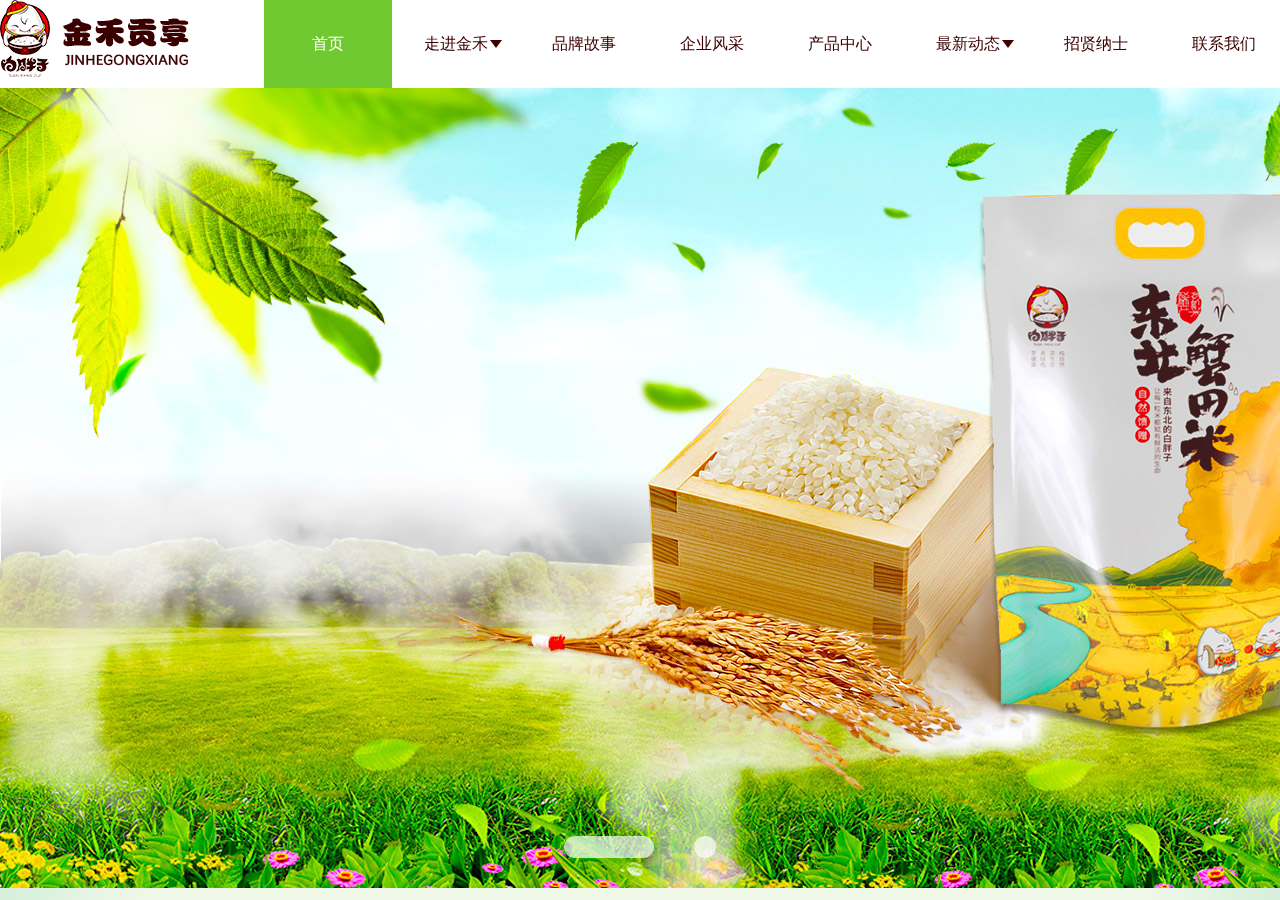
==== index.html @ 642f19a3 "第一次提交" ====
<!DOCTYPE html>
<html>
	<head>
		<meta charset="utf-8" />
		<title>首页</title>
		<link rel="stylesheet" type="text/css" href="css/swiper.min.css"/>
		<link rel="stylesheet" type="text/css" href="css/common.css"/>
		<link rel="stylesheet" href="css/index.css" />
	</head>
	<body>
		<div class="head">
			<div class="static_width">
				<div class="headContent clearfix">
					<div class="logo pull_left">
						<img src="images/common/logo.png"/>
					</div>
					<div class="head_nav pull_right">
						<ul class="topmenu clearfix">
							<li class="nav_item nav_active">
								<a href="javascript:;" target="_blank" class="navActive">首页</a>
							</li>
							<li class="nav_item">
								<a target="_blank" class="down_item">走进金禾</a>
								<div class="dropdown_box none">
									<ul class="about_lists">
										<li><a href="#" target="_blank">公司简介</a></li>
										<li><a href="#" target="_blank">企业文化</a></li>
										<li><a href="#" target="_blank">企业年鉴</a></li>
										<li><a href="#" target="_blank">企业责任</a></li>
										<li><a href="#" target="_blank">荣誉资质</a></li>
									</ul>
								</div>
							</li>
							<li class="nav_item">
								<a href="javascript:;" target="_blank">品牌故事</a>
							</li>
							<li class="nav_item">
								<a href="javascript:;" target="_blank">企业风采</a>
							</li>
							<li class="nav_item"><a href="javascript:;" target="_blank">产品中心</a></li>
							<li class="nav_item">
								<a target="_blank" class="down_item">最新动态</a>
								<div class="dropdown_box none">
									<ul class="about_lists">
										<li><a href="/about_company.html" target="_blank">企业新闻</a></li>
										<li><a href="/jiameng.html" target="_blank">行业动态</a></li>
										<li><a href="/news/" target="_blank">员工天地</a></li>
									</ul>
								</div>
							</li>
							<li class="nav_item"><a href="javascript:;" target="_blank">招贤纳士</a></li>
							<li class="nav_item">
								<a target="_blank" href="javascript:;">联系我们</a>
							</li>
						</ul>
					</div>
				</div>
			</div>
		</div>
		<div class="main_content">
			<div class="top_carousel">
				<div class="swiper-container swiper-container1">
					<div class="swiper-wrapper">
						<div class="swiper-slide">
							<img src="images/home/slide01.jpg"/>
						</div>
						<div class="swiper-slide">
							<img src="images/home/slide02.jpg"/>
						</div>
					</div>
					<div class="swiper-pagination swiper-pagination1"></div>
				</div>
			</div>
			<div class="section_bg">
				<section class="section_area">
					<div class="section_one">
						<div class="section_title">
							<img src="images/home/section_title01.png"/>
						</div>
						<ul class="product_list clearfix static_width">
							<li>
								<img src="images/home/pro01.png"/>
							</li>
							<li>
								<img src="images/home/pro02.png"/>
							</li>
							<li>
								<img src="images/home/pro03.png"/>
							</li>
							<li>
								<img src="images/home/pro04.png"/>
							</li>
						</ul>
					</div>
					<div class="section_img">
						<img src="images/home/section2_img.png"/>
					</div>
					<div class="wrapper_intro">
						<ul class="intro_list">
							<li>
								<a href="#">
									<img src="images/home/product_img01.png" alt="">
								</a>
							</li>
							<li>
								<a href="#">
									<img src="images/home/product_img02.png" alt="">
								</a>
							</li>
							<li>
								<a href="#">
									<img src="images/home/product_img03.png" alt="">
								</a>
							</li>
							<li>
								<a href="#">
									<img src="images/home/product_img04.png" alt="">
								</a>
							</li>

						</ul>
					</div>
				</section>
				<section class="section_area section_two">
					<div class="section_title">
						<img src="images/home/section_title02.png"/>
					</div>
					<div class="news_box">
						<div class="static_width clearfix">
							<div class="pull_left left_news news_item">
								<div class="img_box">
									<img src="images/home/img01.jpg" alt="">
								</div>
								<div class="news_title clearfix">
									<h4 class="pull_left">活动标题活动标题活动标题活动标题活动标</h4>
									<span class="pull_right">2018-03-25</span>
								</div>
								<p>文字内容文字内容文字内容文字内容文字内容文字内容文字内容文字内容文字内容文字内容文
									文字内容文字内容文字内容文字内容文字内容文字内容文字内容文字内容文字内容文字内容文
									文字内容文字内容文字内容文字内容文字内容文字内容文字内容文字内容文字内容文字内容文
									文字内容文字内容文字内容文字内容文字内容文字内容文字内容文字内容文字内容文字内容文
									文字内容文字内容文字内容文字内容文字内容文字内容文字内容文字内容文字内容文字内容文
									文字内容文字内容文字内容文字内容文字内容文字内容文字内容文字内容文字内容文字内容文
									文字内容文字内容文字内容文字内容文字内容文字内容文字内容文字内容文字内容文字内容文
									文字内容文字内容文字内容文字内容文字内容文字内容文字内容文字内容文字内容文字内容文</p>
								<a href="#" class="get_more">查看详情 ></a>
							</div>
							<div class="pull_right right_slide news_item">
								<div class="swiper-container swiper-container2">
									<div class="pagination_box">
									    <div class="swiper-pagination swiper-pagination2"></div>
									    <div class="swiper-button-next swiper-button-next2"></div>
									    <div class="swiper-button-prev swiper-button-prev2"></div>
								    </div>
								    <div class="swiper-wrapper">
								      <div class="swiper-slide">
								      	<ul class="news_list">
								      		<li>
								      			<a href="#" class="clearfix">
								      				<p class="pull_left">标题标题标题标题标题标题标题标题标题标题标题标题标题标题标题标题标题标题</p>
								      				<span class="pull_right">03-25</span>
								      			</a>
								      		</li>
								      		<li>
								      			<a href="#" class="clearfix">
								      				<p class="pull_left">标题标题标题标题标题标题标题标题标题标题标题标题标题标题标题标题标题标题</p>
								      				<span class="pull_right">03-25</span>
								      			</a>
								      		</li>
								      		<li>
								      			<a href="#" class="clearfix">
								      				<p class="pull_left">标题标题标题标题标题标题标题标题标题标题标题标题标题标题标题标题标题标题</p>
								      				<span class="pull_right">03-25</span>
								      			</a>
								      		</li>
								      		<li>
								      			<a href="#" class="clearfix">
								      				<p class="pull_left">标题标题标题标题标题标题标题标题标题标题标题标题标题标题标题标题标题标题</p>
								      				<span class="pull_right">03-25</span>
								      			</a>
								      		</li>
								      		<li>
								      			<a href="#" class="clearfix">
								      				<p class="pull_left">标题标题标题标题标题标题标题标题标题标题标题标题标题标题标题标题标题标题</p>
								      				<span class="pull_right">03-25</span>
								      			</a>
								      		</li>
								      		<li>
								      			<a href="#" class="clearfix">
								      				<p class="pull_left">标题标题标题标题标题标题标题标题标题标题标题标题标题标题标题标题标题标题</p>
								      				<span class="pull_right">03-25</span>
								      			</a>
								      		</li>
								      		<li>
								      			<a href="#" class="clearfix">
								      				<p class="pull_left">标题标题标题标题标题标题标题标题标题标题标题标题标题标题标题标题标题标题</p>
								      				<span class="pull_right">03-25</span>
								      			</a>
								      		</li>
								      	</ul>
								      </div>
								      <div class="swiper-slide">
								      	<ul class="news_list">
								      		<li>
								      			<a href="#" class="clearfix">
								      				<p class="pull_left">标题标题标题标题标题标题标题标题标题标题标题标题标题标题标题标题标题标题</p>
								      				<span class="pull_right">03-25</span>
								      			</a>
								      		</li>
								      		<li>
								      			<a href="#" class="clearfix">
								      				<p class="pull_left">标题标题标题标题标题标题标题标题标题标题标题标题标题标题标题标题标题标题</p>
								      				<span class="pull_right">03-25</span>
								      			</a>
								      		</li>
								      		<li>
								      			<a href="#" class="clearfix">
								      				<p class="pull_left">标题标题标题标题标题标题标题标题标题标题标题标题标题标题标题标题标题标题</p>
								      				<span class="pull_right">03-25</span>
								      			</a>
								      		</li>
								      		<li>
								      			<a href="#" class="clearfix">
								      				<p class="pull_left">标题标题标题标题标题标题标题标题标题标题标题标题标题标题标题标题标题标题</p>
								      				<span class="pull_right">03-25</span>
								      			</a>
								      		</li>
								      		<li>
								      			<a href="#" class="clearfix">
								      				<p class="pull_left">标题标题标题标题标题标题标题标题标题标题标题标题标题标题标题标题标题标题</p>
								      				<span class="pull_right">03-25</span>
								      			</a>
								      		</li>
								      		<li>
								      			<a href="#" class="clearfix">
								      				<p class="pull_left">标题标题标题标题标题标题标题标题标题标题标题标题标题标题标题标题标题标题</p>
								      				<span class="pull_right">03-25</span>
								      			</a>
								      		</li>
								      		<li>
								      			<a href="#" class="clearfix">
								      				<p class="pull_left">标题标题标题标题标题标题标题标题标题标题标题标题标题标题标题标题标题标题</p>
								      				<span class="pull_right">03-25</span>
								      			</a>
								      		</li>
								      	</ul>
								      </div>
								    </div>
								  </div>
							</div>
						</div>
					</div>
					<div class="section_img ground_bg">
						<img src="images/home/section3_img.png"/>
					</div>
				</section>
				<section class="section_area">
					<div class="section_title">
						<img src="images/home/section_title03.png"/>
					</div>
					<div class="partner_box">
						<table class="static_width partner_list">
							<tr>
								<td><img src="images/home/partner01.png"/></td>
								<td><img src="images/home/partner02.png"/></td>
								<td><img src="images/home/partner03.png"/></td>
								<td><img src="images/home/partner01.png"/></td>
								<td class="lastCol"><img src="images/home/partner02.png"/></td>
							</tr>
							<tr>
								<td><img src="images/home/partner01.png"/></td>
								<td><img src="images/home/partner02.png"/></td>
								<td><img src="images/home/partner03.png"/></td>
								<td><img src="images/home/partner01.png"/></td>
								<td class="lastCol"><img src="images/home/partner02.png"/></td>
							</tr>
							<tr class="lastrow">
								<td><img src="images/home/partner01.png"/></td>
								<td><img src="images/home/partner02.png"/></td>
								<td><img src="images/home/partner03.png"/></td>
								<td><img src="images/home/partner01.png"/></td>
								<td class="lastCol"><img src="images/home/partner02.png"/></td>
							</tr>
						</table>
					</div>
				</section>
				<section class="section_area footer_section">
					<div class="footer_nav">
						<ul class="clearfix footerNav_list static_width">
							<li class="footerNav_item">
								<a href="#">
									<i class="nav_icon add_icon"></i>
									<h5 class="nav_tit">公司地址</h5>
									<p class="nav_txt">
										辽宁省阜新市彰武县大冷镇蛤蟆屯
									</p>
									<p class="nav_txt">
										辽宁省西北部，科尔沁沙地南部
									</p>
								</a>
							</li>
						</ul>
					</div>
				</section>
			</div>
			
		</div>
	</body>
	<script src="js/jquery-2.1.1.min.js"></script>
	<script src="js/swiper.min.js"></script>
	<script src="js/index.js"></script>
</html>
---- css/common.css ----
*{
	padding: 0;
	margin: 0;
	font-family: "微软雅黑";
	box-sizing: border-box;
}
ul {
	list-style: none;
}
a {
	text-decoration: none;
	color:#333;
}
tr,td,table {padding:0;margin:0;}
.opacity:hover {
	-ms-filter: "progid:DXImageTransform.Microsoft.Alpha(Opacity=85)";
    filter: alpha(opacity=85);
    opacity: 0.85;
}
.static_width {
	width:1288px;
	margin:0 auto;
}
.pull_left {
	float: left;
}
.pull_right {
	float: right;
}
.clearfix:after {
	content:"";
	display: block;
	overflow: hidden;
	clear: both;
	visibility: hidden;
}
.none {
	display: none;
}
/*头部*/
.head {
	position: fixed;
	top:0;
	width:100%;
	height:88px;
	line-height: 88px;
}
.headContent {
	height:88px;
	line-height: 88px;
}

.topmenu li.nav_item{
	float: left;
	list-style: none;
	/*padding: 0 25px;*/
	cursor: pointer;
	position: relative;
	width:128px;
	text-align: center;
	position: relative;
}
.topmenu li.nav_item a {
	display: block;
	color:#3c0000;
	font-size: 16px;
}
.topmenu li.nav_active {
	background: #71c932;
	color:#fff;
}
.topmenu li.nav_active a {
	color:#fff;
}
.topmenu li.nav_item:hover {
	background: #71c932;
	color:#fff;
}
.topmenu li.nav_item:hover a {
	color:#fff;
}
.down_item:after {
	content:"";
	width: 0;
    height: 0;
    border-width: 8px 6px;
    border-style: solid;
    border-color:#3c0000 transparent transparent transparent;
    position: absolute;
    display: block;
    top:40px;
    right:18px;
}
.topmenu li.nav_active .down_item:after {
	border-color:#fff transparent transparent transparent;
}
.topmenu li.nav_item:hover .down_item:after {
	border-color:#fff transparent transparent transparent;
}
.dropdown_box {
	position: absolute;
	top:58px;
	left:0;
	width:100%;
	display: none;
}
.about_lists li{
	text-align: center;
	line-height: 30px;
	height: 30px;
	color:#fff;
	background: #71c932;
	font-size: 16px;
	color:#f4f5f2;
}

.main_content {
	position: absolute;
	top:88px;
	bottom:0;
	width:100%;
	overflow: auto;
	background: url(../images/common/cont_bg.jpg) no-repeat center;
	background-size: 100%;
}
---- css/index.css ----
.top_carousel {
	width:100%;
	height:800px;
}
.swiper-container1 {
	width:100%;
}
.top_carousel .swiper-pagination1 {
	bottom:30px;
}
.top_carousel .swiper-pagination1 .swiper-pagination-bullet {
	width:22px;
	height:22px;
	background: rgba(255,255,255,.7);
	opacity: 1;
	margin:0 20px;
}
.top_carousel .swiper-pagination1 .swiper-pagination-bullet-active {
	width:90px;
	border-radius: 11px;
}


.section_bg {
	width:100%;
	/*height: 5300px;*/
	background: url(../images/home/section_bg.png) no-repeat center top 50px;
	background-size: 100%;
}
.section_one {
	width:100%;
	height:800px;
}

.section_title {
	text-align: center;
	padding:20px 0;
}
.section_img img {
	width:100%;
}

.product_list {
	margin-top:10px;
}
.product_list li {
	float: left;
	width:25%;
	text-align: center;
}
.product_list li:nth-child(2n){
	padding-top:240px;
}


.wrapper_intro {
	padding:60px 0;
}

.intro_list li {
	text-align: center;
	margin-top:70px;
}

.section_two {
	margin-top:70px;
}
.news_box {
	margin-top:80px;
}
.news_box .news_item {
	width:49%;
	background: #fff;
	height:800px;
}
.left_news {
	padding:40px;

}
.img_box {
	text-align: center;
}
.img_box img {
	width:100%;
}
.news_title {
	height:76px;
	line-height:76px;
}
.news_title h4 {
	font-size:18px;
	color:#000000;
}
.news_title span {
	font-size:13px;
	color:#7c7c7c;
}
.left_news p {
	line-height: 26px;
	font-size:14px;
	color:#7c7c7c;
}
.get_more {
	width:184px;
	height:54px;
	display: block;
	line-height:54px;
	color:#fff;
	text-align: center;
	font-size:17px;
	background: #71c932;
	margin-top:10px;
}
.news_box .right_slide {
	border:1px solid #d2d2d2;
}

.right_slide .swiper-container {
	width:100%;
	height: 100%;
}
.pagination_box {
	position: relative;
	top:0;
	height: 104px;
	line-height: 104px;
	width:100%;
	border-bottom: 1px solid #d5d5d5;
}
.right_slide .swiper-pagination-fraction {
	top:0px;
	text-align: right;
	font-size: 14px;
	color:#7c7c7c;
	padding-right:84px;
	bottom:0;
}
.right_slide .swiper-button-next2 {
	width:48px;
	height:48px;
	background: url(../images/home/right_arr.png) no-repeat center center;
	background-size: 100%;
	right:20px;
	margin-top:-24px;
}
.right_slide .swiper-button-prev2 {
	width:48px;
	height:48px;
	background: url(../images/home/left_arr.png) no-repeat center center;
	background-size: 100%;
	left:452px;
	margin-top:-24px;
}

.news_list {
	padding:0 40px;
}
.news_list li {
	height: 86px;
	line-height: 86px;
	border-bottom: 1px solid #d2d2d2;
}
.news_list li:hover p {
	color:#71c932;
}
.news_list li:last-child {
	border:none;
}
.news_list li p {
	width:90%;
	overflow: hidden;
	text-overflow: ellipsis;
	white-space: nowrap;
	font-size: 16px;
	color:#000000;
}
.news_list li span {
	font-size: 13px;
	color:#7c7c7c;
}

.ground_bg {
	margin:160px 0 100px;
}
.partner_box {
	padding:100px 0;
}
.partner_list {
	box-shadow: 0 0 20px rgba(0,0,0,.2);
	background: #fff;
	height:346px;
}
.partner_list tr {
	text-align: center;
}
.partner_list tr img {
	vertical-align: middle;
}
.partner_list{  
    border-collapse: collapse;  
    border: 0px solid #d2d2d2;  
}  
      
 .partner_list td {  
    border-top: 0;  
    border-right: 1px solid #e0e1e1;  
    border-bottom: 1px solid #b7b7b7;  
    border-left: 0;  
}       
.partner_list tr.lastrow td {  
    border-bottom: 0;  
}       
.partner_list tr td.lastCol {  
    border-right: none;  
}  

.footer_nav {
	width:100%;
	height: 840px;
	background: url(../images/home/footer_bg.png) no-repeat center center;
	background-size: 100%;
}
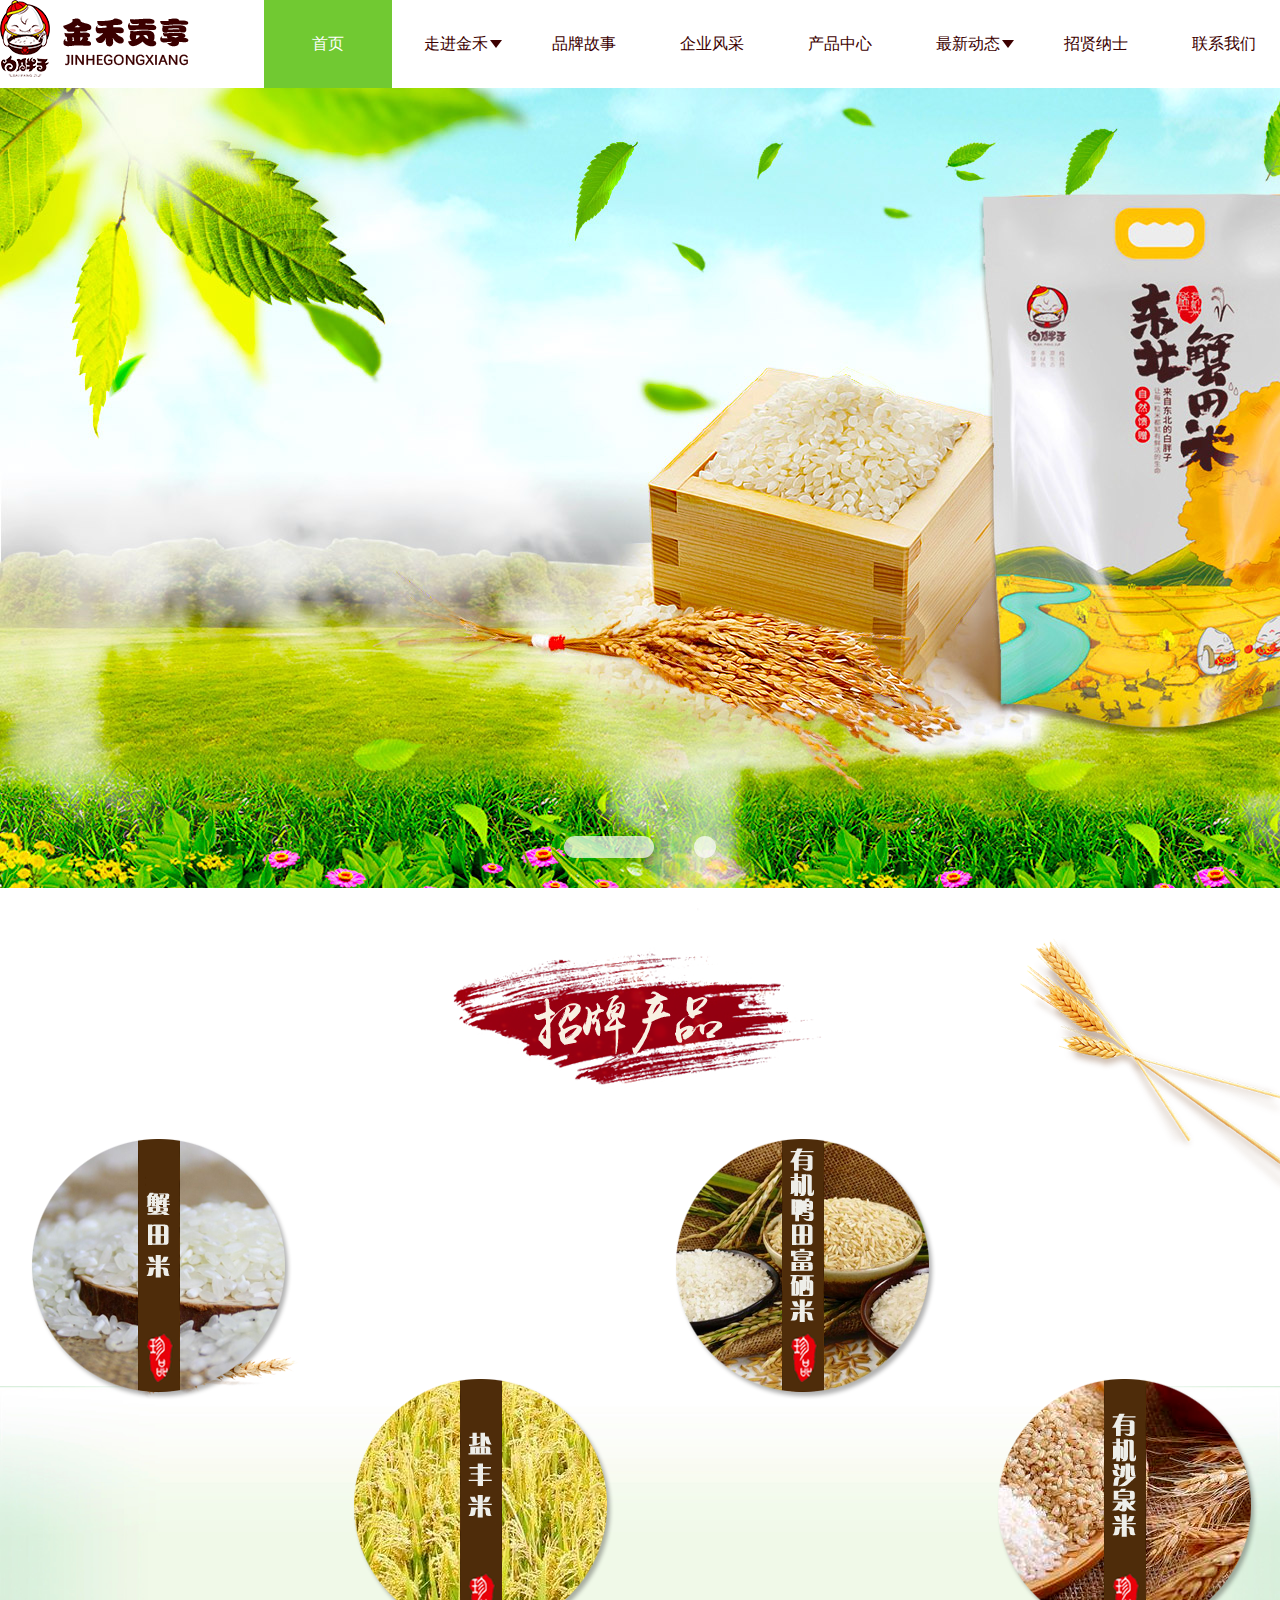
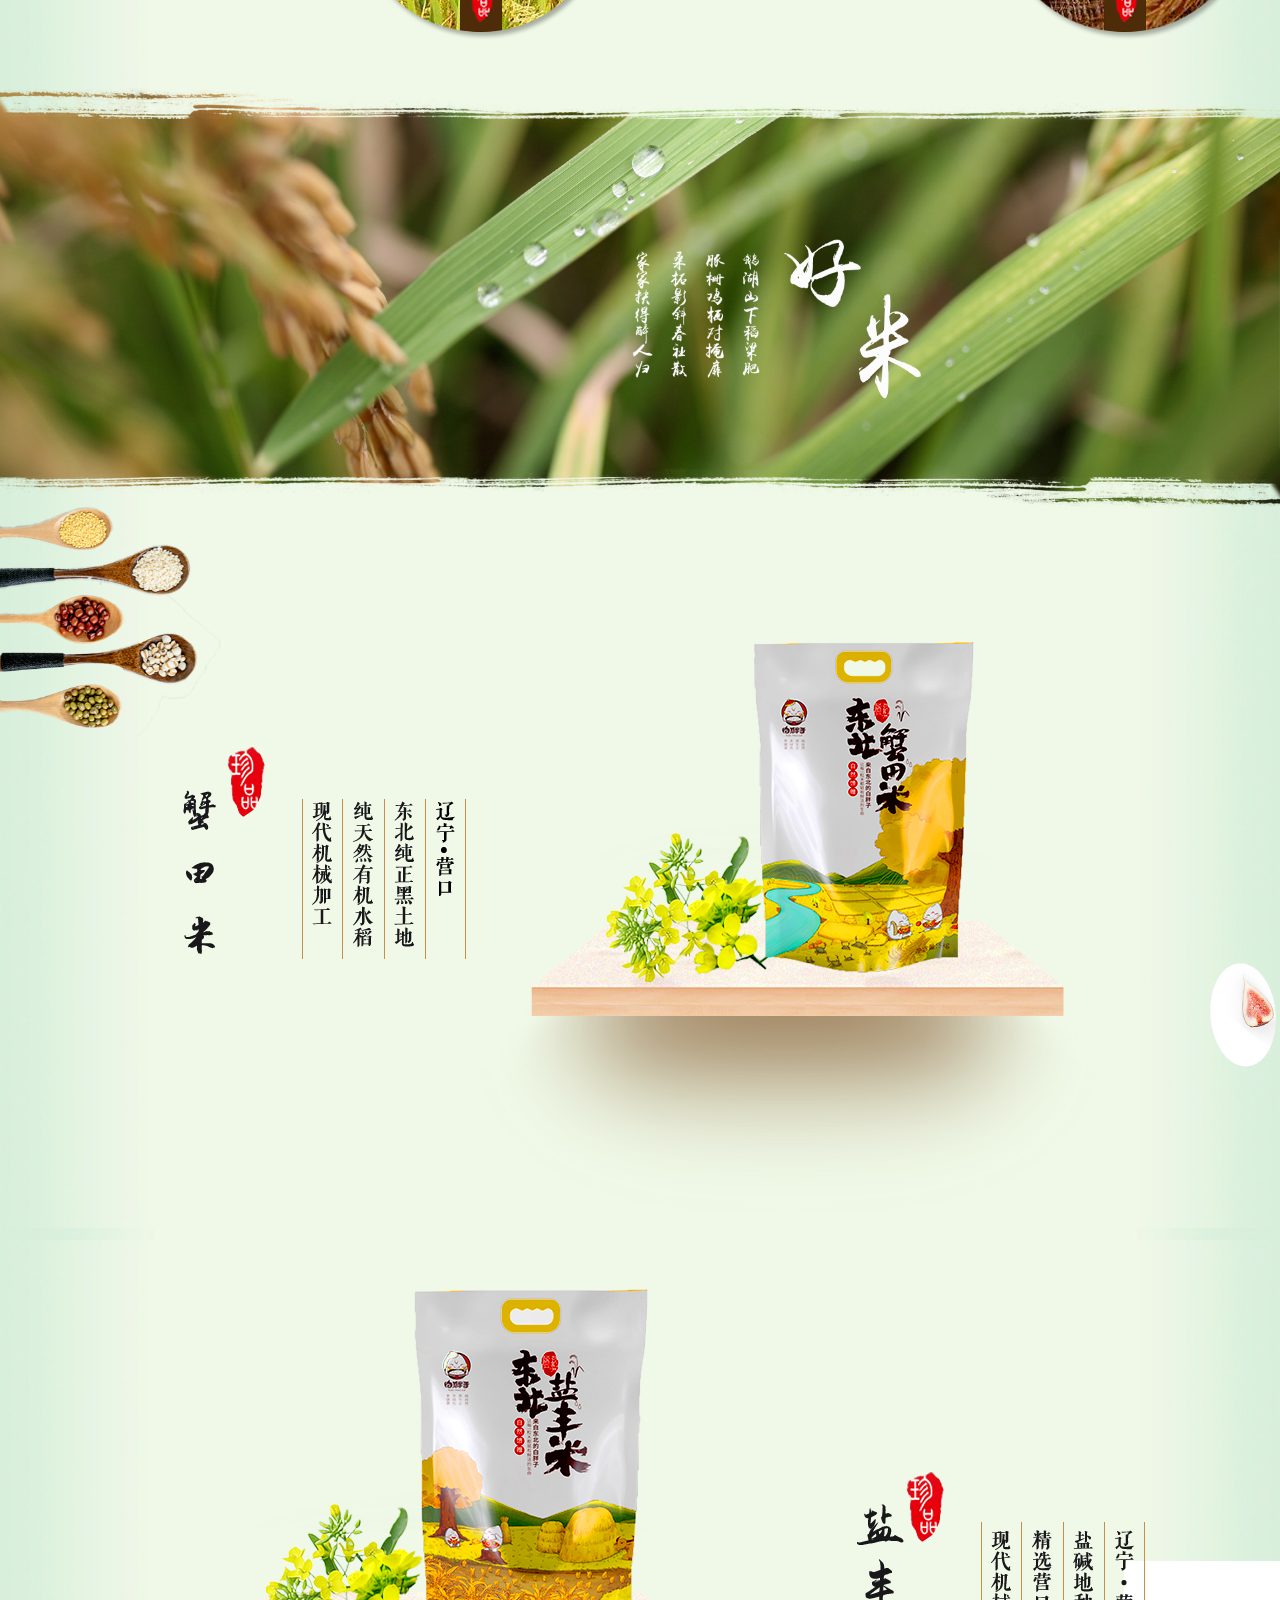
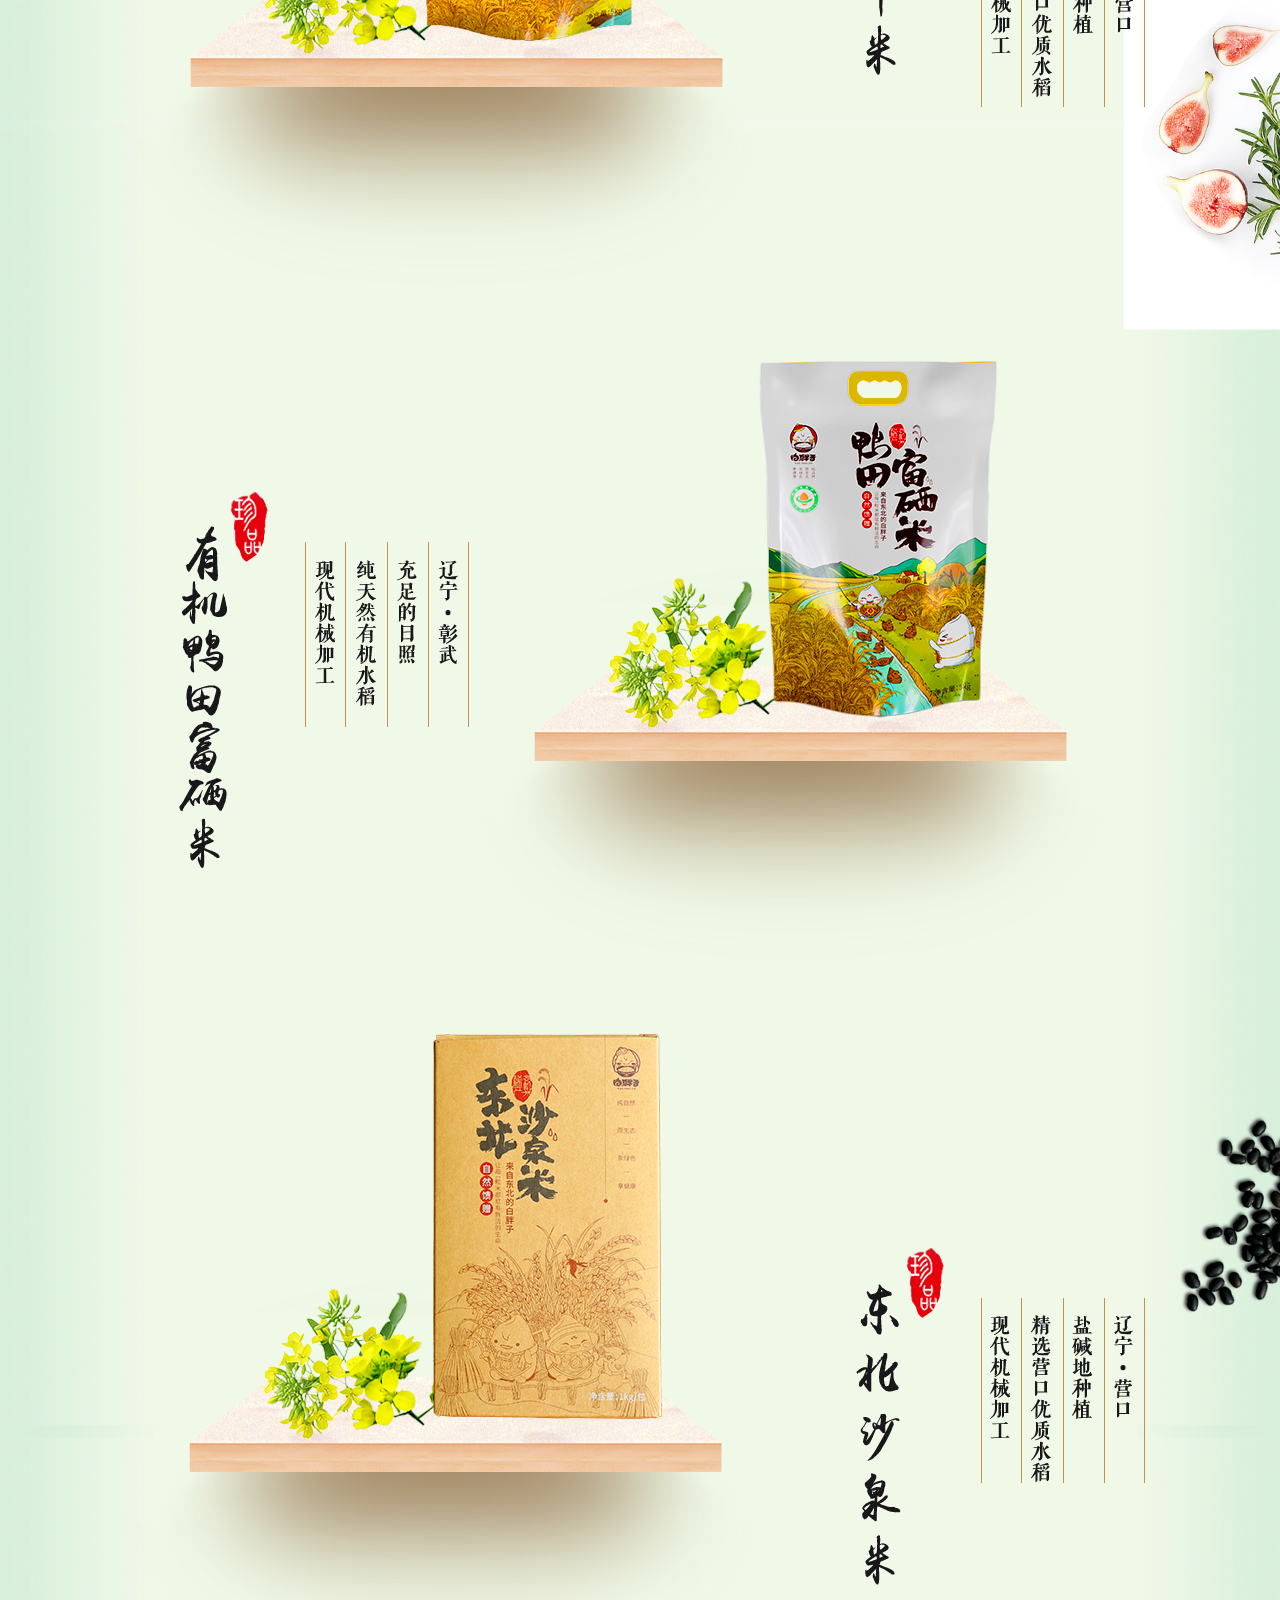
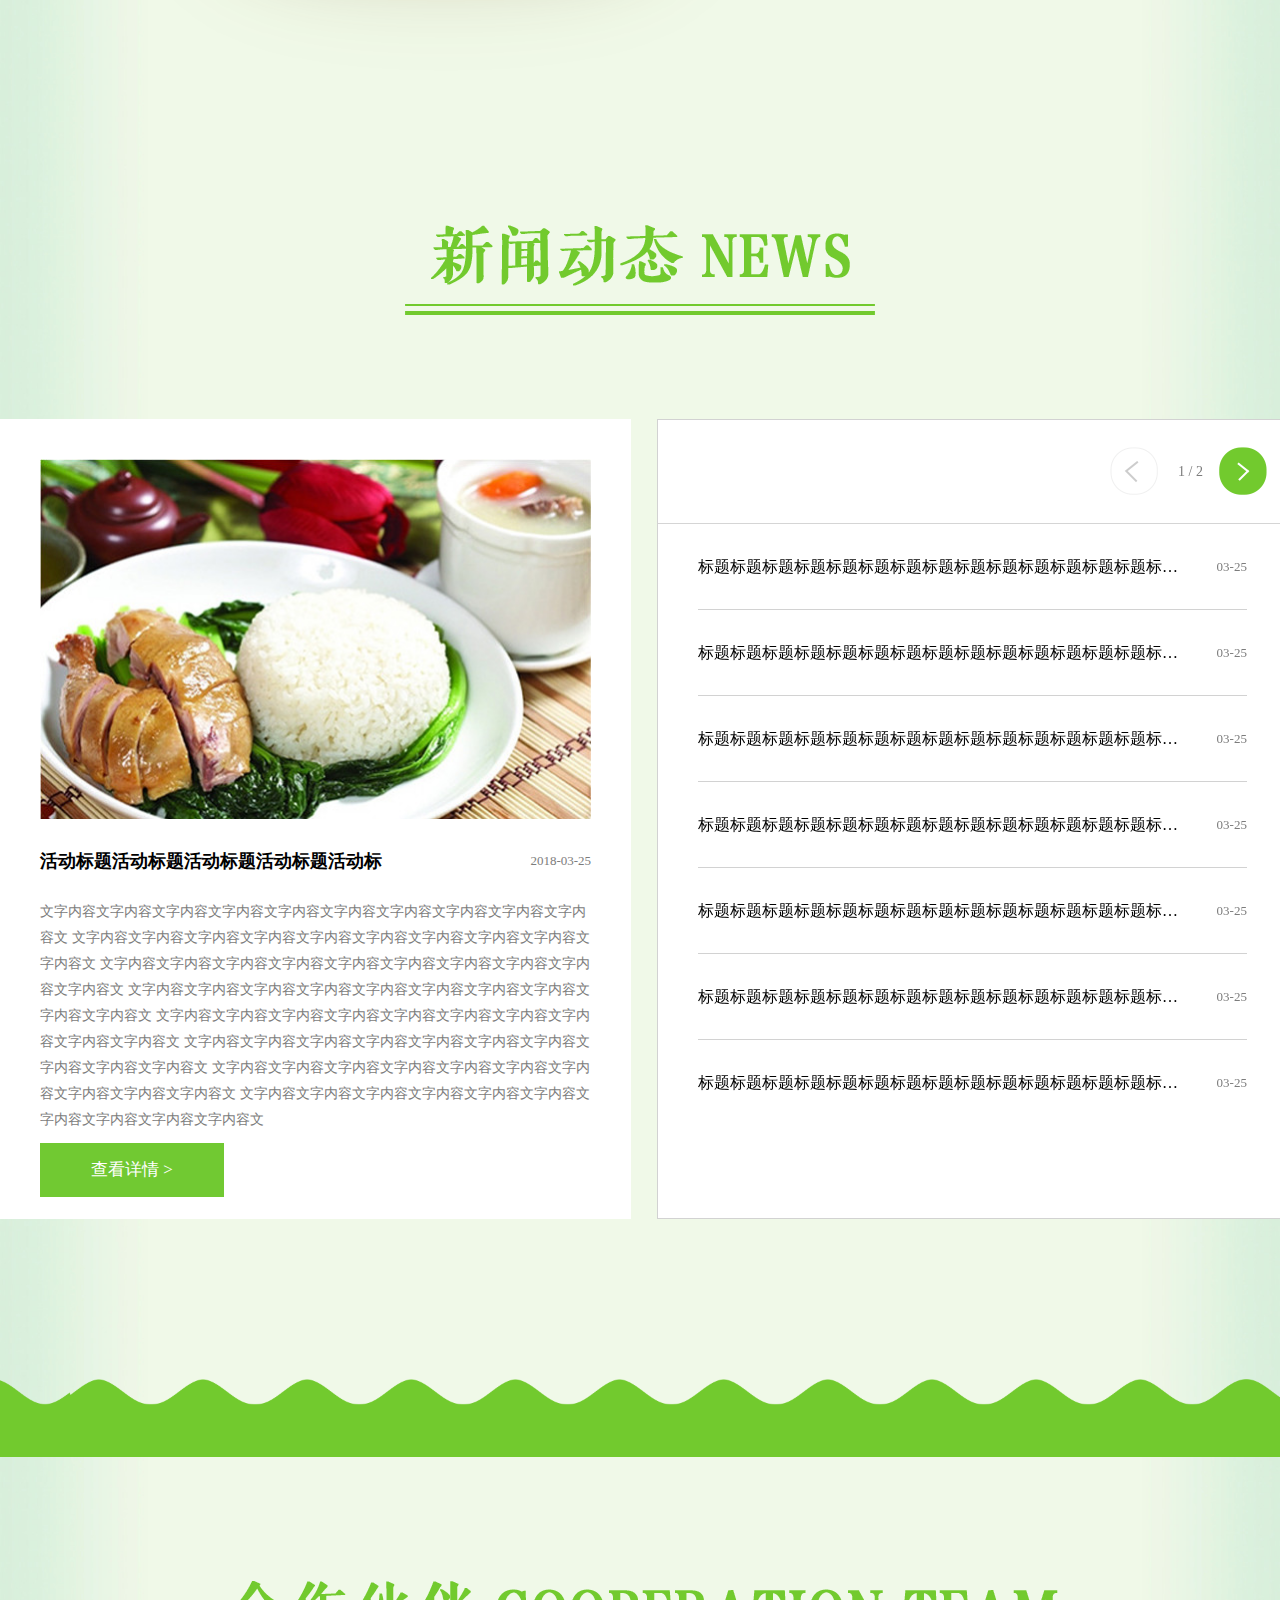
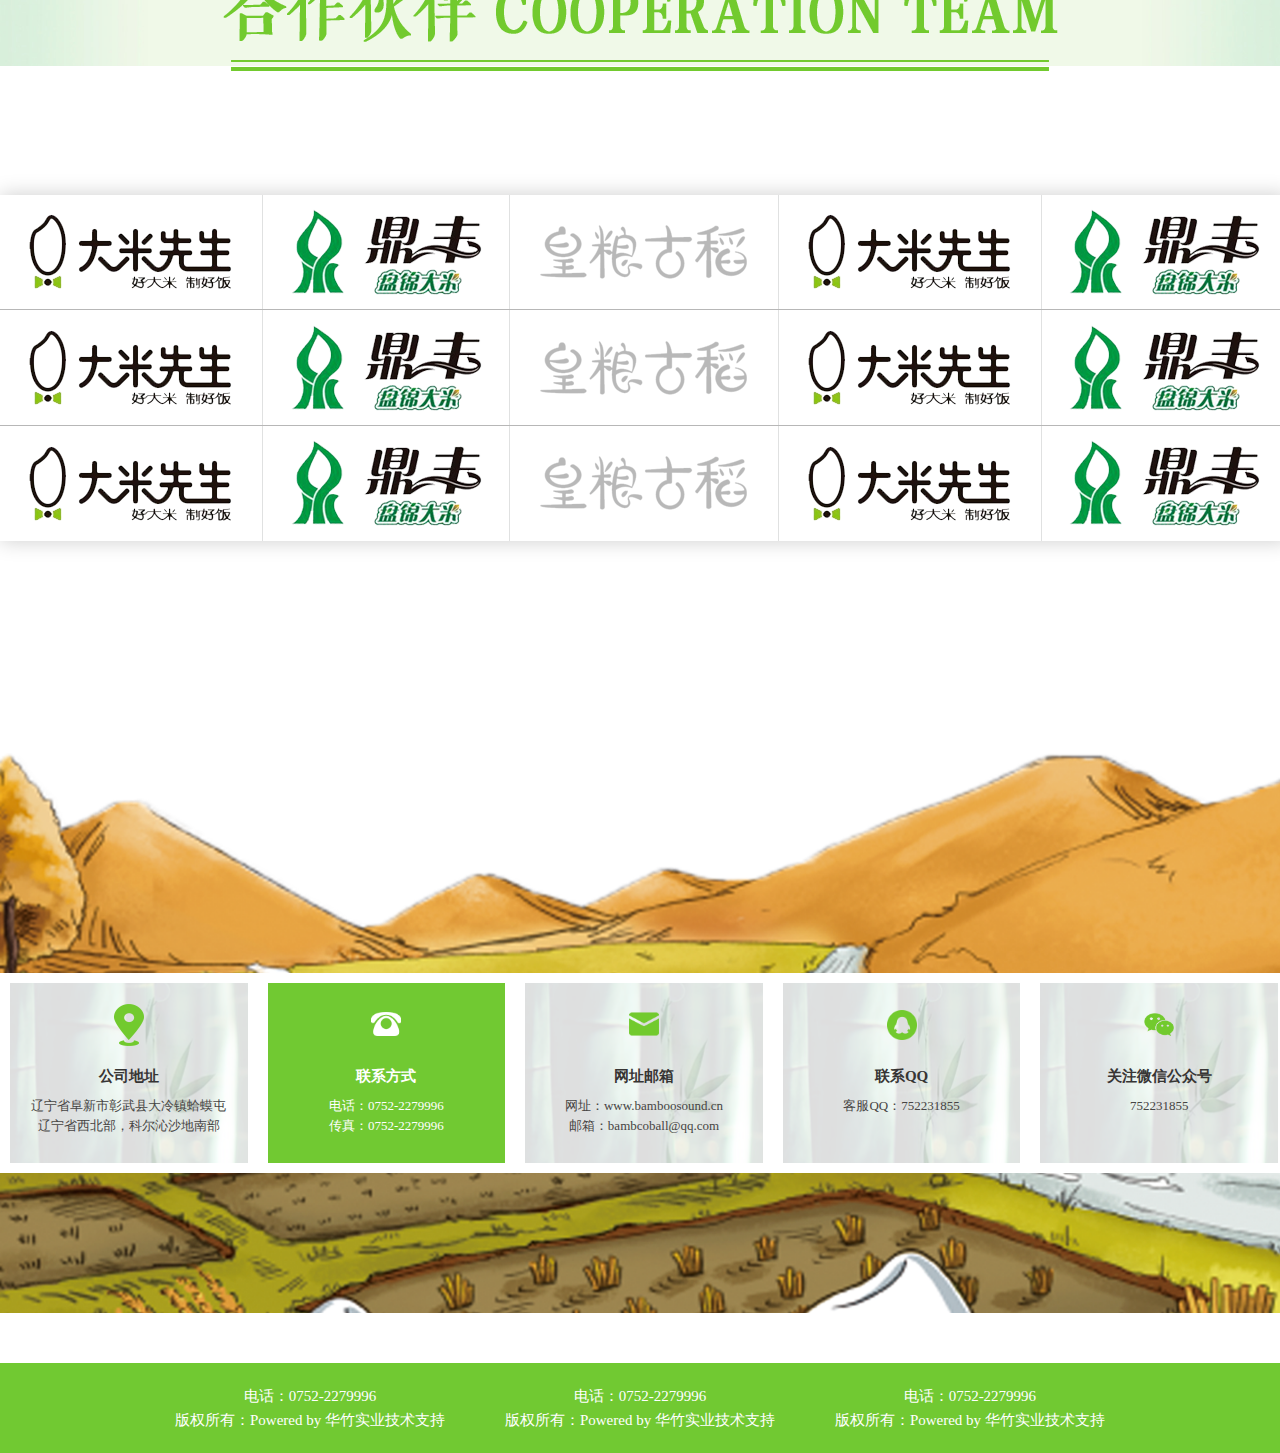
==== commit 15b9aa21: "提取成公共部分" ====
--- a/index.html
+++ b/index.html
@@ -8,302 +8,361 @@
 		<link rel="stylesheet" href="css/index.css" />
 	</head>
 	<body>
-		<div class="head">
-			<div class="static_width">
-				<div class="headContent clearfix">
-					<div class="logo pull_left">
-						<img src="images/common/logo.png"/>
+		<div class="wrapper_bg">
+			<div class="head">
+				<div class="static_width">
+					<div class="headContent clearfix">
+						<div class="logo pull_left">
+							<img src="images/common/logo.png"/>
+						</div>
+						<div class="head_nav pull_right">
+							<ul class="topmenu clearfix">
+								<li class="nav_item nav_active">
+									<a href="javascript:;" target="_blank" class="navActive">首页</a>
+								</li>
+								<li class="nav_item">
+									<a target="_blank" class="down_item">走进金禾</a>
+									<div class="dropdown_box none">
+										<ul class="about_lists">
+											<li><a href="#" target="_blank">公司简介</a></li>
+											<li><a href="#" target="_blank">企业文化</a></li>
+											<li><a href="#" target="_blank">企业年鉴</a></li>
+											<li><a href="#" target="_blank">企业责任</a></li>
+											<li><a href="#" target="_blank">荣誉资质</a></li>
+										</ul>
+									</div>
+								</li>
+								<li class="nav_item">
+									<a href="javascript:;" target="_blank">品牌故事</a>
+								</li>
+								<li class="nav_item">
+									<a href="javascript:;" target="_blank">企业风采</a>
+								</li>
+								<li class="nav_item"><a href="javascript:;" target="_blank">产品中心</a></li>
+								<li class="nav_item">
+									<a target="_blank" class="down_item">最新动态</a>
+									<div class="dropdown_box none">
+										<ul class="about_lists">
+											<li><a href="/about_company.html" target="_blank">企业新闻</a></li>
+											<li><a href="/jiameng.html" target="_blank">行业动态</a></li>
+											<li><a href="/news/" target="_blank">员工天地</a></li>
+										</ul>
+									</div>
+								</li>
+								<li class="nav_item"><a href="javascript:;" target="_blank">招贤纳士</a></li>
+								<li class="nav_item">
+									<a target="_blank" href="javascript:;">联系我们</a>
+								</li>
+							</ul>
+						</div>
 					</div>
-					<div class="head_nav pull_right">
-						<ul class="topmenu clearfix">
-							<li class="nav_item nav_active">
-								<a href="javascript:;" target="_blank" class="navActive">首页</a>
-							</li>
-							<li class="nav_item">
-								<a target="_blank" class="down_item">走进金禾</a>
-								<div class="dropdown_box none">
-									<ul class="about_lists">
-										<li><a href="#" target="_blank">公司简介</a></li>
-										<li><a href="#" target="_blank">企业文化</a></li>
-										<li><a href="#" target="_blank">企业年鉴</a></li>
-										<li><a href="#" target="_blank">企业责任</a></li>
-										<li><a href="#" target="_blank">荣誉资质</a></li>
-									</ul>
+				</div>
+			</div>
+			<div class="main_content">
+				<div class="top_carousel">
+					<div class="swiper-container swiper-container1">
+						<div class="swiper-wrapper">
+							<div class="swiper-slide">
+								<img src="images/home/slide01.jpg"/>
+							</div>
+							<div class="swiper-slide">
+								<img src="images/home/slide02.jpg"/>
+							</div>
+						</div>
+						<div class="swiper-pagination swiper-pagination1"></div>
+					</div>
+				</div>
+				<div class="section_bg">
+					<section class="section_area">
+						<div class="section_one">
+							<div class="section_title">
+								<img src="images/home/section_title01.png"/>
+							</div>
+							<ul class="product_list clearfix static_width">
+								<li>
+									<img src="images/home/pro01.png"/>
+								</li>
+								<li>
+									<img src="images/home/pro02.png"/>
+								</li>
+								<li>
+									<img src="images/home/pro03.png"/>
+								</li>
+								<li>
+									<img src="images/home/pro04.png"/>
+								</li>
+							</ul>
+						</div>
+						<div class="section_img">
+							<img src="images/home/section2_img.png"/>
+						</div>
+						<div class="wrapper_intro">
+							<ul class="intro_list">
+								<li>
+									<a href="#">
+										<img src="images/home/product_img01.png" alt="">
+									</a>
+								</li>
+								<li>
+									<a href="#">
+										<img src="images/home/product_img02.png" alt="">
+									</a>
+								</li>
+								<li>
+									<a href="#">
+										<img src="images/home/product_img03.png" alt="">
+									</a>
+								</li>
+								<li>
+									<a href="#">
+										<img src="images/home/product_img04.png" alt="">
+									</a>
+								</li>
+	
+							</ul>
+						</div>
+					</section>
+					<section class="section_area section_two">
+						<div class="section_title">
+							<img src="images/home/section_title02.png"/>
+						</div>
+						<div class="news_box">
+							<div class="static_width clearfix">
+								<div class="pull_left left_news news_item">
+									<div class="img_box">
+										<img src="images/home/img01.jpg" alt="">
+									</div>
+									<div class="news_title clearfix">
+										<h4 class="pull_left">活动标题活动标题活动标题活动标题活动标</h4>
+										<span class="pull_right">2018-03-25</span>
+									</div>
+									<p>文字内容文字内容文字内容文字内容文字内容文字内容文字内容文字内容文字内容文字内容文
+										文字内容文字内容文字内容文字内容文字内容文字内容文字内容文字内容文字内容文字内容文
+										文字内容文字内容文字内容文字内容文字内容文字内容文字内容文字内容文字内容文字内容文
+										文字内容文字内容文字内容文字内容文字内容文字内容文字内容文字内容文字内容文字内容文
+										文字内容文字内容文字内容文字内容文字内容文字内容文字内容文字内容文字内容文字内容文
+										文字内容文字内容文字内容文字内容文字内容文字内容文字内容文字内容文字内容文字内容文
+										文字内容文字内容文字内容文字内容文字内容文字内容文字内容文字内容文字内容文字内容文
+										文字内容文字内容文字内容文字内容文字内容文字内容文字内容文字内容文字内容文字内容文</p>
+									<a href="#" class="get_more">查看详情 ></a>
 								</div>
-							</li>
-							<li class="nav_item">
-								<a href="javascript:;" target="_blank">品牌故事</a>
-							</li>
-							<li class="nav_item">
-								<a href="javascript:;" target="_blank">企业风采</a>
-							</li>
-							<li class="nav_item"><a href="javascript:;" target="_blank">产品中心</a></li>
-							<li class="nav_item">
-								<a target="_blank" class="down_item">最新动态</a>
-								<div class="dropdown_box none">
-									<ul class="about_lists">
-										<li><a href="/about_company.html" target="_blank">企业新闻</a></li>
-										<li><a href="/jiameng.html" target="_blank">行业动态</a></li>
-										<li><a href="/news/" target="_blank">员工天地</a></li>
-									</ul>
+								<div class="pull_right right_slide news_item">
+									<div class="swiper-container swiper-container2">
+										<div class="pagination_box">
+										    <div class="swiper-pagination swiper-pagination2"></div>
+										    <div class="swiper-button-next swiper-button-next2"></div>
+										    <div class="swiper-button-prev swiper-button-prev2"></div>
+									    </div>
+									    <div class="swiper-wrapper">
+									      <div class="swiper-slide">
+									      	<ul class="news_list">
+									      		<li>
+									      			<a href="#" class="clearfix">
+									      				<p class="pull_left">标题标题标题标题标题标题标题标题标题标题标题标题标题标题标题标题标题标题</p>
+									      				<span class="pull_right">03-25</span>
+									      			</a>
+									      		</li>
+									      		<li>
+									      			<a href="#" class="clearfix">
+									      				<p class="pull_left">标题标题标题标题标题标题标题标题标题标题标题标题标题标题标题标题标题标题</p>
+									      				<span class="pull_right">03-25</span>
+									      			</a>
+									      		</li>
+									      		<li>
+									      			<a href="#" class="clearfix">
+									      				<p class="pull_left">标题标题标题标题标题标题标题标题标题标题标题标题标题标题标题标题标题标题</p>
+									      				<span class="pull_right">03-25</span>
+									      			</a>
+									      		</li>
+									      		<li>
+									      			<a href="#" class="clearfix">
+									      				<p class="pull_left">标题标题标题标题标题标题标题标题标题标题标题标题标题标题标题标题标题标题</p>
+									      				<span class="pull_right">03-25</span>
+									      			</a>
+									      		</li>
+									      		<li>
+									      			<a href="#" class="clearfix">
+									      				<p class="pull_left">标题标题标题标题标题标题标题标题标题标题标题标题标题标题标题标题标题标题</p>
+									      				<span class="pull_right">03-25</span>
+									      			</a>
+									      		</li>
+									      		<li>
+									      			<a href="#" class="clearfix">
+									      				<p class="pull_left">标题标题标题标题标题标题标题标题标题标题标题标题标题标题标题标题标题标题</p>
+									      				<span class="pull_right">03-25</span>
+									      			</a>
+									      		</li>
+									      		<li>
+									      			<a href="#" class="clearfix">
+									      				<p class="pull_left">标题标题标题标题标题标题标题标题标题标题标题标题标题标题标题标题标题标题</p>
+									      				<span class="pull_right">03-25</span>
+									      			</a>
+									      		</li>
+									      	</ul>
+									      </div>
+									      <div class="swiper-slide">
+									      	<ul class="news_list">
+									      		<li>
+									      			<a href="#" class="clearfix">
+									      				<p class="pull_left">标题标题标题标题标题标题标题标题标题标题标题标题标题标题标题标题标题标题</p>
+									      				<span class="pull_right">03-25</span>
+									      			</a>
+									      		</li>
+									      		<li>
+									      			<a href="#" class="clearfix">
+									      				<p class="pull_left">标题标题标题标题标题标题标题标题标题标题标题标题标题标题标题标题标题标题</p>
+									      				<span class="pull_right">03-25</span>
+									      			</a>
+									      		</li>
+									      		<li>
+									      			<a href="#" class="clearfix">
+									      				<p class="pull_left">标题标题标题标题标题标题标题标题标题标题标题标题标题标题标题标题标题标题</p>
+									      				<span class="pull_right">03-25</span>
+									      			</a>
+									      		</li>
+									      		<li>
+									      			<a href="#" class="clearfix">
+									      				<p class="pull_left">标题标题标题标题标题标题标题标题标题标题标题标题标题标题标题标题标题标题</p>
+									      				<span class="pull_right">03-25</span>
+									      			</a>
+									      		</li>
+									      		<li>
+									      			<a href="#" class="clearfix">
+									      				<p class="pull_left">标题标题标题标题标题标题标题标题标题标题标题标题标题标题标题标题标题标题</p>
+									      				<span class="pull_right">03-25</span>
+									      			</a>
+									      		</li>
+									      		<li>
+									      			<a href="#" class="clearfix">
+									      				<p class="pull_left">标题标题标题标题标题标题标题标题标题标题标题标题标题标题标题标题标题标题</p>
+									      				<span class="pull_right">03-25</span>
+									      			</a>
+									      		</li>
+									      		<li>
+									      			<a href="#" class="clearfix">
+									      				<p class="pull_left">标题标题标题标题标题标题标题标题标题标题标题标题标题标题标题标题标题标题</p>
+									      				<span class="pull_right">03-25</span>
+									      			</a>
+									      		</li>
+									      	</ul>
+									      </div>
+									    </div>
+									  </div>
 								</div>
-							</li>
-							<li class="nav_item"><a href="javascript:;" target="_blank">招贤纳士</a></li>
-							<li class="nav_item">
-								<a target="_blank" href="javascript:;">联系我们</a>
-							</li>
-						</ul>
+							</div>
+						</div>
+						<div class="section_img ground_bg">
+							<img src="images/home/section3_img.png"/>
+						</div>
+					</section>
+					<section class="section_area">
+						<div class="section_title">
+							<img src="images/home/section_title03.png"/>
+						</div>
+						<div class="partner_box">
+							<table class="static_width partner_list">
+								<tr>
+									<td><img src="images/home/partner01.png"/></td>
+									<td><img src="images/home/partner02.png"/></td>
+									<td><img src="images/home/partner03.png"/></td>
+									<td><img src="images/home/partner01.png"/></td>
+									<td class="lastCol"><img src="images/home/partner02.png"/></td>
+								</tr>
+								<tr>
+									<td><img src="images/home/partner01.png"/></td>
+									<td><img src="images/home/partner02.png"/></td>
+									<td><img src="images/home/partner03.png"/></td>
+									<td><img src="images/home/partner01.png"/></td>
+									<td class="lastCol"><img src="images/home/partner02.png"/></td>
+								</tr>
+								<tr class="lastrow">
+									<td><img src="images/home/partner01.png"/></td>
+									<td><img src="images/home/partner02.png"/></td>
+									<td><img src="images/home/partner03.png"/></td>
+									<td><img src="images/home/partner01.png"/></td>
+									<td class="lastCol"><img src="images/home/partner02.png"/></td>
+								</tr>
+							</table>
+						</div>
+					</section>
+				</div>
+			</div>
+			<footer class="section_area footer_section">
+				<div class="footer_nav">
+					<ul class="clearfix footerNav_list static_width">
+						<li class="footerNav_item">
+							<a href="#">
+								<i class="nav_icon add_icon"></i>
+								<h5 class="nav_tit">公司地址</h5>
+								<p class="nav_txt">
+									辽宁省阜新市彰武县大冷镇蛤蟆屯
+								</p>
+								<p class="nav_txt">
+									辽宁省西北部，科尔沁沙地南部
+								</p>
+							</a>
+						</li>
+						<li class="footerNav_item footerNav_active">
+							<a href="#">
+								<i class="nav_icon tel_icon"></i>
+								<h5 class="nav_tit">联系方式</h5>
+								<p class="nav_txt">
+									电话：0752-2279996
+								</p>
+								<p class="nav_txt">
+									传真：0752-2279996
+								</p>
+							</a>
+						</li>
+						<li class="footerNav_item">
+							<a href="#">
+								<i class="nav_icon email_icon"></i>
+								<h5 class="nav_tit">网址邮箱</h5>
+								<p class="nav_txt">
+									网址：www.bamboosound.cn
+								</p>
+								<p class="nav_txt">
+									邮箱：bambcoball@qq.com
+								</p>
+							</a>
+						</li>
+						<li class="footerNav_item">
+							<a href="#">
+								<i class="nav_icon qq_icon"></i>
+								<h5 class="nav_tit">联系QQ</h5>
+								<p class="nav_txt">
+									客服QQ：752231855
+								</p>
+							</a>
+						</li>
+						<li class="footerNav_item">
+							<a href="#">
+								<i class="nav_icon wechat_icon"></i>
+								<h5 class="nav_tit">关注微信公众号</h5>
+								<p class="nav_txt">
+									752231855
+								</p>
+							</a>
+						</li>
+					</ul>
+				</div>
+				<div class="footer_tag clearfix">
+					<div class="footer_list">
+						<div class="footer_item">
+							<p>电话：0752-2279996</p>
+							<p>版权所有：Powered by 华竹实业技术支持</p>
+						</div>
+						<div class="footer_item">
+							<p>电话：0752-2279996</p>
+							<p>版权所有：Powered by 华竹实业技术支持</p>
+						</div>
+						<div class="footer_item">
+							<p>电话：0752-2279996</p>
+							<p>版权所有：Powered by 华竹实业技术支持</p>
+						</div>
 					</div>
 				</div>
-			</div>
-		</div>
-		<div class="main_content">
-			<div class="top_carousel">
-				<div class="swiper-container swiper-container1">
-					<div class="swiper-wrapper">
-						<div class="swiper-slide">
-							<img src="images/home/slide01.jpg"/>
-						</div>
-						<div class="swiper-slide">
-							<img src="images/home/slide02.jpg"/>
-						</div>
-					</div>
-					<div class="swiper-pagination swiper-pagination1"></div>
-				</div>
-			</div>
-			<div class="section_bg">
-				<section class="section_area">
-					<div class="section_one">
-						<div class="section_title">
-							<img src="images/home/section_title01.png"/>
-						</div>
-						<ul class="product_list clearfix static_width">
-							<li>
-								<img src="images/home/pro01.png"/>
-							</li>
-							<li>
-								<img src="images/home/pro02.png"/>
-							</li>
-							<li>
-								<img src="images/home/pro03.png"/>
-							</li>
-							<li>
-								<img src="images/home/pro04.png"/>
-							</li>
-						</ul>
-					</div>
-					<div class="section_img">
-						<img src="images/home/section2_img.png"/>
-					</div>
-					<div class="wrapper_intro">
-						<ul class="intro_list">
-							<li>
-								<a href="#">
-									<img src="images/home/product_img01.png" alt="">
-								</a>
-							</li>
-							<li>
-								<a href="#">
-									<img src="images/home/product_img02.png" alt="">
-								</a>
-							</li>
-							<li>
-								<a href="#">
-									<img src="images/home/product_img03.png" alt="">
-								</a>
-							</li>
-							<li>
-								<a href="#">
-									<img src="images/home/product_img04.png" alt="">
-								</a>
-							</li>
-
-						</ul>
-					</div>
-				</section>
-				<section class="section_area section_two">
-					<div class="section_title">
-						<img src="images/home/section_title02.png"/>
-					</div>
-					<div class="news_box">
-						<div class="static_width clearfix">
-							<div class="pull_left left_news news_item">
-								<div class="img_box">
-									<img src="images/home/img01.jpg" alt="">
-								</div>
-								<div class="news_title clearfix">
-									<h4 class="pull_left">活动标题活动标题活动标题活动标题活动标</h4>
-									<span class="pull_right">2018-03-25</span>
-								</div>
-								<p>文字内容文字内容文字内容文字内容文字内容文字内容文字内容文字内容文字内容文字内容文
-									文字内容文字内容文字内容文字内容文字内容文字内容文字内容文字内容文字内容文字内容文
-									文字内容文字内容文字内容文字内容文字内容文字内容文字内容文字内容文字内容文字内容文
-									文字内容文字内容文字内容文字内容文字内容文字内容文字内容文字内容文字内容文字内容文
-									文字内容文字内容文字内容文字内容文字内容文字内容文字内容文字内容文字内容文字内容文
-									文字内容文字内容文字内容文字内容文字内容文字内容文字内容文字内容文字内容文字内容文
-									文字内容文字内容文字内容文字内容文字内容文字内容文字内容文字内容文字内容文字内容文
-									文字内容文字内容文字内容文字内容文字内容文字内容文字内容文字内容文字内容文字内容文</p>
-								<a href="#" class="get_more">查看详情 ></a>
-							</div>
-							<div class="pull_right right_slide news_item">
-								<div class="swiper-container swiper-container2">
-									<div class="pagination_box">
-									    <div class="swiper-pagination swiper-pagination2"></div>
-									    <div class="swiper-button-next swiper-button-next2"></div>
-									    <div class="swiper-button-prev swiper-button-prev2"></div>
-								    </div>
-								    <div class="swiper-wrapper">
-								      <div class="swiper-slide">
-								      	<ul class="news_list">
-								      		<li>
-								      			<a href="#" class="clearfix">
-								      				<p class="pull_left">标题标题标题标题标题标题标题标题标题标题标题标题标题标题标题标题标题标题</p>
-								      				<span class="pull_right">03-25</span>
-								      			</a>
-								      		</li>
-								      		<li>
-								      			<a href="#" class="clearfix">
-								      				<p class="pull_left">标题标题标题标题标题标题标题标题标题标题标题标题标题标题标题标题标题标题</p>
-								      				<span class="pull_right">03-25</span>
-								      			</a>
-								      		</li>
-								      		<li>
-								      			<a href="#" class="clearfix">
-								      				<p class="pull_left">标题标题标题标题标题标题标题标题标题标题标题标题标题标题标题标题标题标题</p>
-								      				<span class="pull_right">03-25</span>
-								      			</a>
-								      		</li>
-								      		<li>
-								      			<a href="#" class="clearfix">
-								      				<p class="pull_left">标题标题标题标题标题标题标题标题标题标题标题标题标题标题标题标题标题标题</p>
-								      				<span class="pull_right">03-25</span>
-								      			</a>
-								      		</li>
-								      		<li>
-								      			<a href="#" class="clearfix">
-								      				<p class="pull_left">标题标题标题标题标题标题标题标题标题标题标题标题标题标题标题标题标题标题</p>
-								      				<span class="pull_right">03-25</span>
-								      			</a>
-								      		</li>
-								      		<li>
-								      			<a href="#" class="clearfix">
-								      				<p class="pull_left">标题标题标题标题标题标题标题标题标题标题标题标题标题标题标题标题标题标题</p>
-								      				<span class="pull_right">03-25</span>
-								      			</a>
-								      		</li>
-								      		<li>
-								      			<a href="#" class="clearfix">
-								      				<p class="pull_left">标题标题标题标题标题标题标题标题标题标题标题标题标题标题标题标题标题标题</p>
-								      				<span class="pull_right">03-25</span>
-								      			</a>
-								      		</li>
-								      	</ul>
-								      </div>
-								      <div class="swiper-slide">
-								      	<ul class="news_list">
-								      		<li>
-								      			<a href="#" class="clearfix">
-								      				<p class="pull_left">标题标题标题标题标题标题标题标题标题标题标题标题标题标题标题标题标题标题</p>
-								      				<span class="pull_right">03-25</span>
-								      			</a>
-								      		</li>
-								      		<li>
-								      			<a href="#" class="clearfix">
-								      				<p class="pull_left">标题标题标题标题标题标题标题标题标题标题标题标题标题标题标题标题标题标题</p>
-								      				<span class="pull_right">03-25</span>
-								      			</a>
-								      		</li>
-								      		<li>
-								      			<a href="#" class="clearfix">
-								      				<p class="pull_left">标题标题标题标题标题标题标题标题标题标题标题标题标题标题标题标题标题标题</p>
-								      				<span class="pull_right">03-25</span>
-								      			</a>
-								      		</li>
-								      		<li>
-								      			<a href="#" class="clearfix">
-								      				<p class="pull_left">标题标题标题标题标题标题标题标题标题标题标题标题标题标题标题标题标题标题</p>
-								      				<span class="pull_right">03-25</span>
-								      			</a>
-								      		</li>
-								      		<li>
-								      			<a href="#" class="clearfix">
-								      				<p class="pull_left">标题标题标题标题标题标题标题标题标题标题标题标题标题标题标题标题标题标题</p>
-								      				<span class="pull_right">03-25</span>
-								      			</a>
-								      		</li>
-								      		<li>
-								      			<a href="#" class="clearfix">
-								      				<p class="pull_left">标题标题标题标题标题标题标题标题标题标题标题标题标题标题标题标题标题标题</p>
-								      				<span class="pull_right">03-25</span>
-								      			</a>
-								      		</li>
-								      		<li>
-								      			<a href="#" class="clearfix">
-								      				<p class="pull_left">标题标题标题标题标题标题标题标题标题标题标题标题标题标题标题标题标题标题</p>
-								      				<span class="pull_right">03-25</span>
-								      			</a>
-								      		</li>
-								      	</ul>
-								      </div>
-								    </div>
-								  </div>
-							</div>
-						</div>
-					</div>
-					<div class="section_img ground_bg">
-						<img src="images/home/section3_img.png"/>
-					</div>
-				</section>
-				<section class="section_area">
-					<div class="section_title">
-						<img src="images/home/section_title03.png"/>
-					</div>
-					<div class="partner_box">
-						<table class="static_width partner_list">
-							<tr>
-								<td><img src="images/home/partner01.png"/></td>
-								<td><img src="images/home/partner02.png"/></td>
-								<td><img src="images/home/partner03.png"/></td>
-								<td><img src="images/home/partner01.png"/></td>
-								<td class="lastCol"><img src="images/home/partner02.png"/></td>
-							</tr>
-							<tr>
-								<td><img src="images/home/partner01.png"/></td>
-								<td><img src="images/home/partner02.png"/></td>
-								<td><img src="images/home/partner03.png"/></td>
-								<td><img src="images/home/partner01.png"/></td>
-								<td class="lastCol"><img src="images/home/partner02.png"/></td>
-							</tr>
-							<tr class="lastrow">
-								<td><img src="images/home/partner01.png"/></td>
-								<td><img src="images/home/partner02.png"/></td>
-								<td><img src="images/home/partner03.png"/></td>
-								<td><img src="images/home/partner01.png"/></td>
-								<td class="lastCol"><img src="images/home/partner02.png"/></td>
-							</tr>
-						</table>
-					</div>
-				</section>
-				<section class="section_area footer_section">
-					<div class="footer_nav">
-						<ul class="clearfix footerNav_list static_width">
-							<li class="footerNav_item">
-								<a href="#">
-									<i class="nav_icon add_icon"></i>
-									<h5 class="nav_tit">公司地址</h5>
-									<p class="nav_txt">
-										辽宁省阜新市彰武县大冷镇蛤蟆屯
-									</p>
-									<p class="nav_txt">
-										辽宁省西北部，科尔沁沙地南部
-									</p>
-								</a>
-							</li>
-						</ul>
-					</div>
-				</section>
-			</div>
-			
+			</footer>
 		</div>
 	</body>
 	<script src="js/jquery-2.1.1.min.js"></script>
--- a/css/common.css
+++ b/css/common.css
@@ -44,6 +44,8 @@
 	width:100%;
 	height:88px;
 	line-height: 88px;
+	background: #fff;
+	z-index: 999;
 }
 .headContent {
 	height:88px;
@@ -113,13 +115,114 @@
 	font-size: 16px;
 	color:#f4f5f2;
 }
-
+.wrapper_bg {
+	width:100%;
+	background: url(../images/common/cont_bg.jpg) no-repeat center;
+	background-size: 100%;
+}
 .main_content {
-	position: absolute;
+	position: relative;
 	top:88px;
 	bottom:0;
 	width:100%;
 	overflow: auto;
-	background: url(../images/common/cont_bg.jpg) no-repeat center;
+}
+
+
+/*底部*/
+.footer_section {
+	width:100%;
+	height: 840px;
+	background: url(../images/home/footer_bg.png) no-repeat center center;
 	background-size: 100%;
-}
+	position: relative;
+	margin-top:60px;
+}
+.footer_nav {
+	padding-top:360px;
+}
+
+.footerNav_list {
+	height: 200px;
+	background: #fff;
+}
+
+.footerNav_item {
+	float: left;
+	width:20%;
+	padding:10px;
+	height: 100%;
+}
+.footerNav_item a {
+	display: block;
+	width:100%;
+	height: 100%;
+	background-repeat: no-repeat;
+	background-size: 100%;
+	background-image: url(../images/home/footerNav_bg01.png);
+	background-position: center;
+	/*padding:0 24px;*/
+	text-align: center;
+}
+.nav_icon {
+	display: block;
+	width:100%;
+	height: 42px;
+	background:url(../images/home/footerNav_icon01.png) no-repeat center center;
+	background-size: 30px;
+	box-sizing: content-box;
+	padding:22px 0 20px;
+}
+.tel_icon {
+	background-image: url(../images/home/footerNav_icon02.png);
+}
+.email_icon {
+	background-image: url(../images/home/footerNav_icon03.png);
+}
+.qq_icon{
+	background-image: url(../images/home/footerNav_icon04.png);
+}
+.wechat_icon {
+	background-image: url(../images/home/footerNav_icon05.png);
+}
+.nav_tit {
+	font-size: 15px;
+	color:#373534;
+	margin-bottom: 10px;
+}
+.nav_txt {
+	font-size: 13px;
+	color:#464443;
+	line-height: 20px;
+	font-weight: normal;
+}
+.footerNav_active a {
+	background: #71c932;
+}
+.footerNav_active .nav_tit,.footerNav_active .nav_txt{
+	color:#fff;
+}
+
+.footer_tag {
+	width:100%;
+	height: 90px;
+	background: #71c932;
+	position: absolute;
+	bottom:0;
+}
+.footer_list {
+	width:990px;
+	height: 90px;
+	margin:0 auto;
+	color:#fff;
+}
+.footer_item {
+	float: left;
+	width:33.33%;
+	text-align: center;
+	padding:21px 0;
+}
+.footer_item p {
+	font-size: 15px;
+	line-height: 24px;
+}--- a/css/index.css
+++ b/css/index.css
@@ -1,3 +1,4 @@
+
 .top_carousel {
 	width:100%;
 	height:800px;
@@ -214,9 +215,3 @@
     border-right: none;  
 }  
 
-.footer_nav {
-	width:100%;
-	height: 840px;
-	background: url(../images/home/footer_bg.png) no-repeat center center;
-	background-size: 100%;
-}
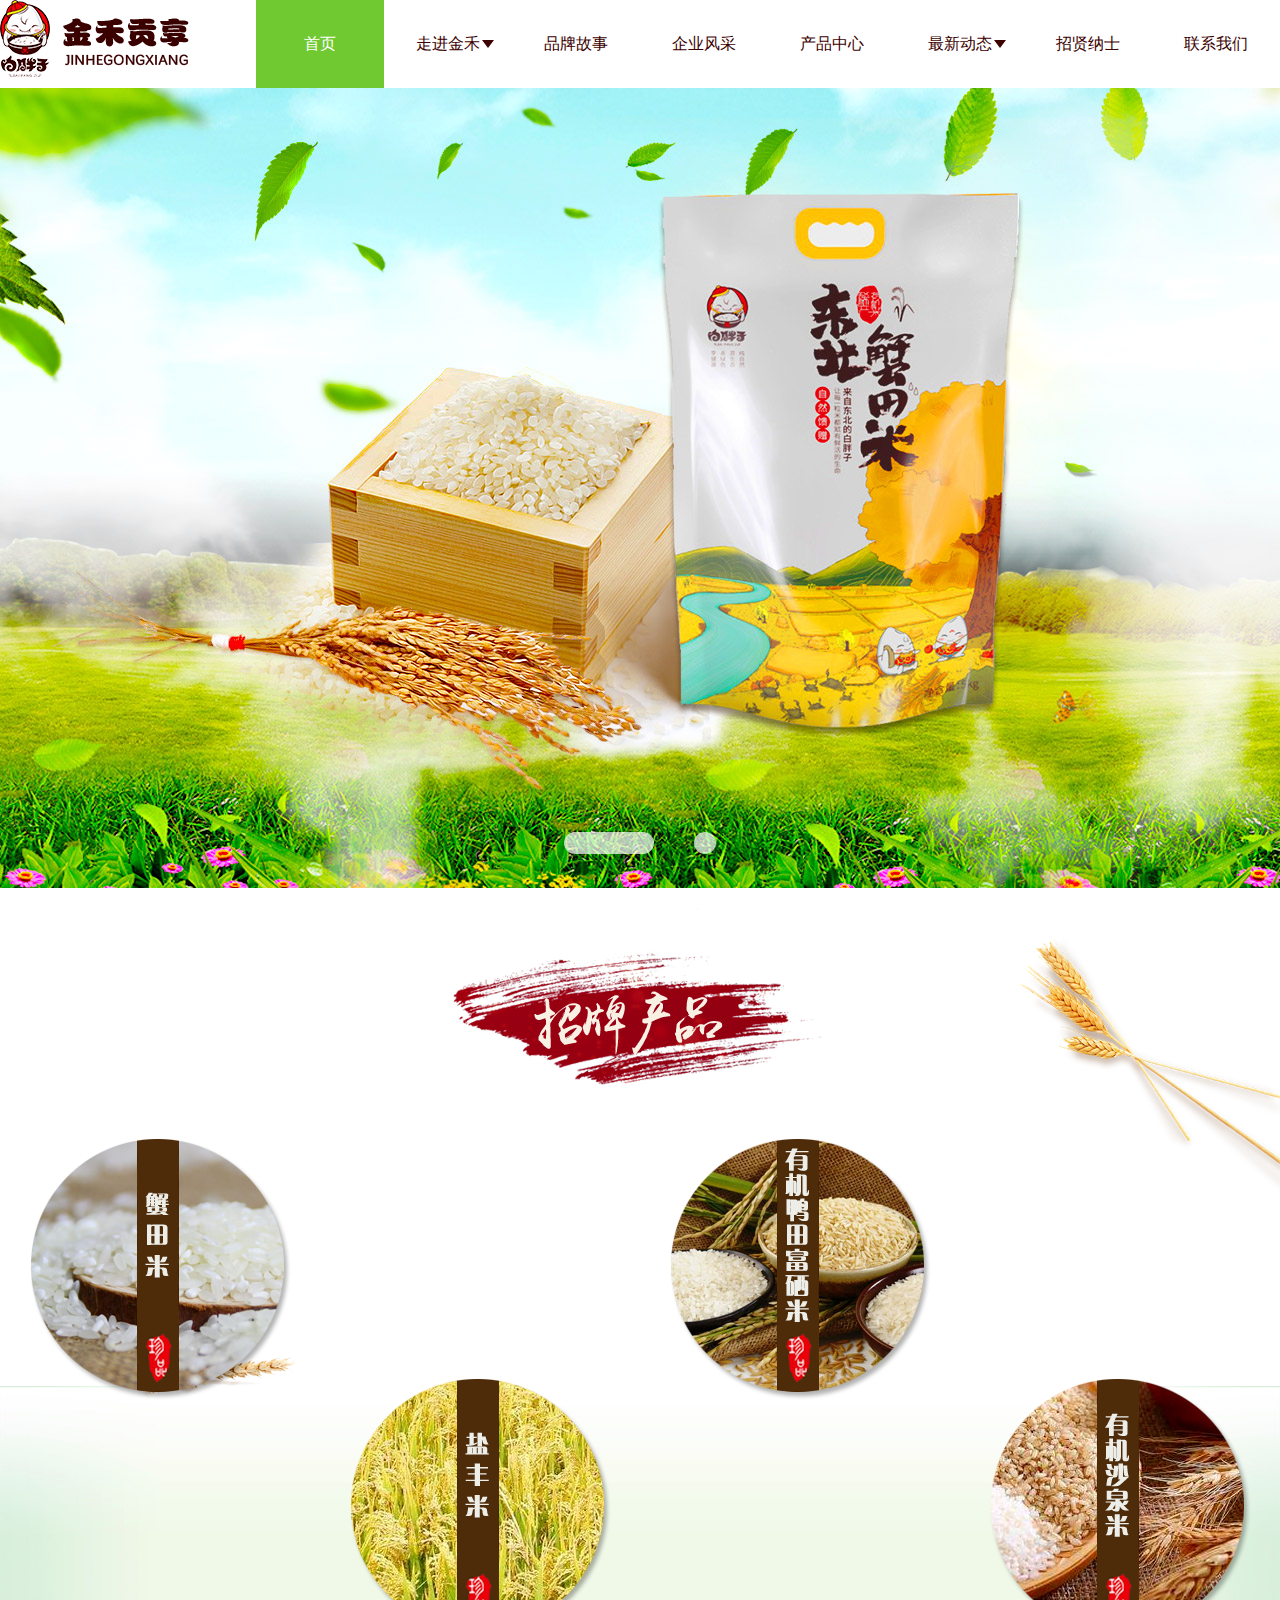
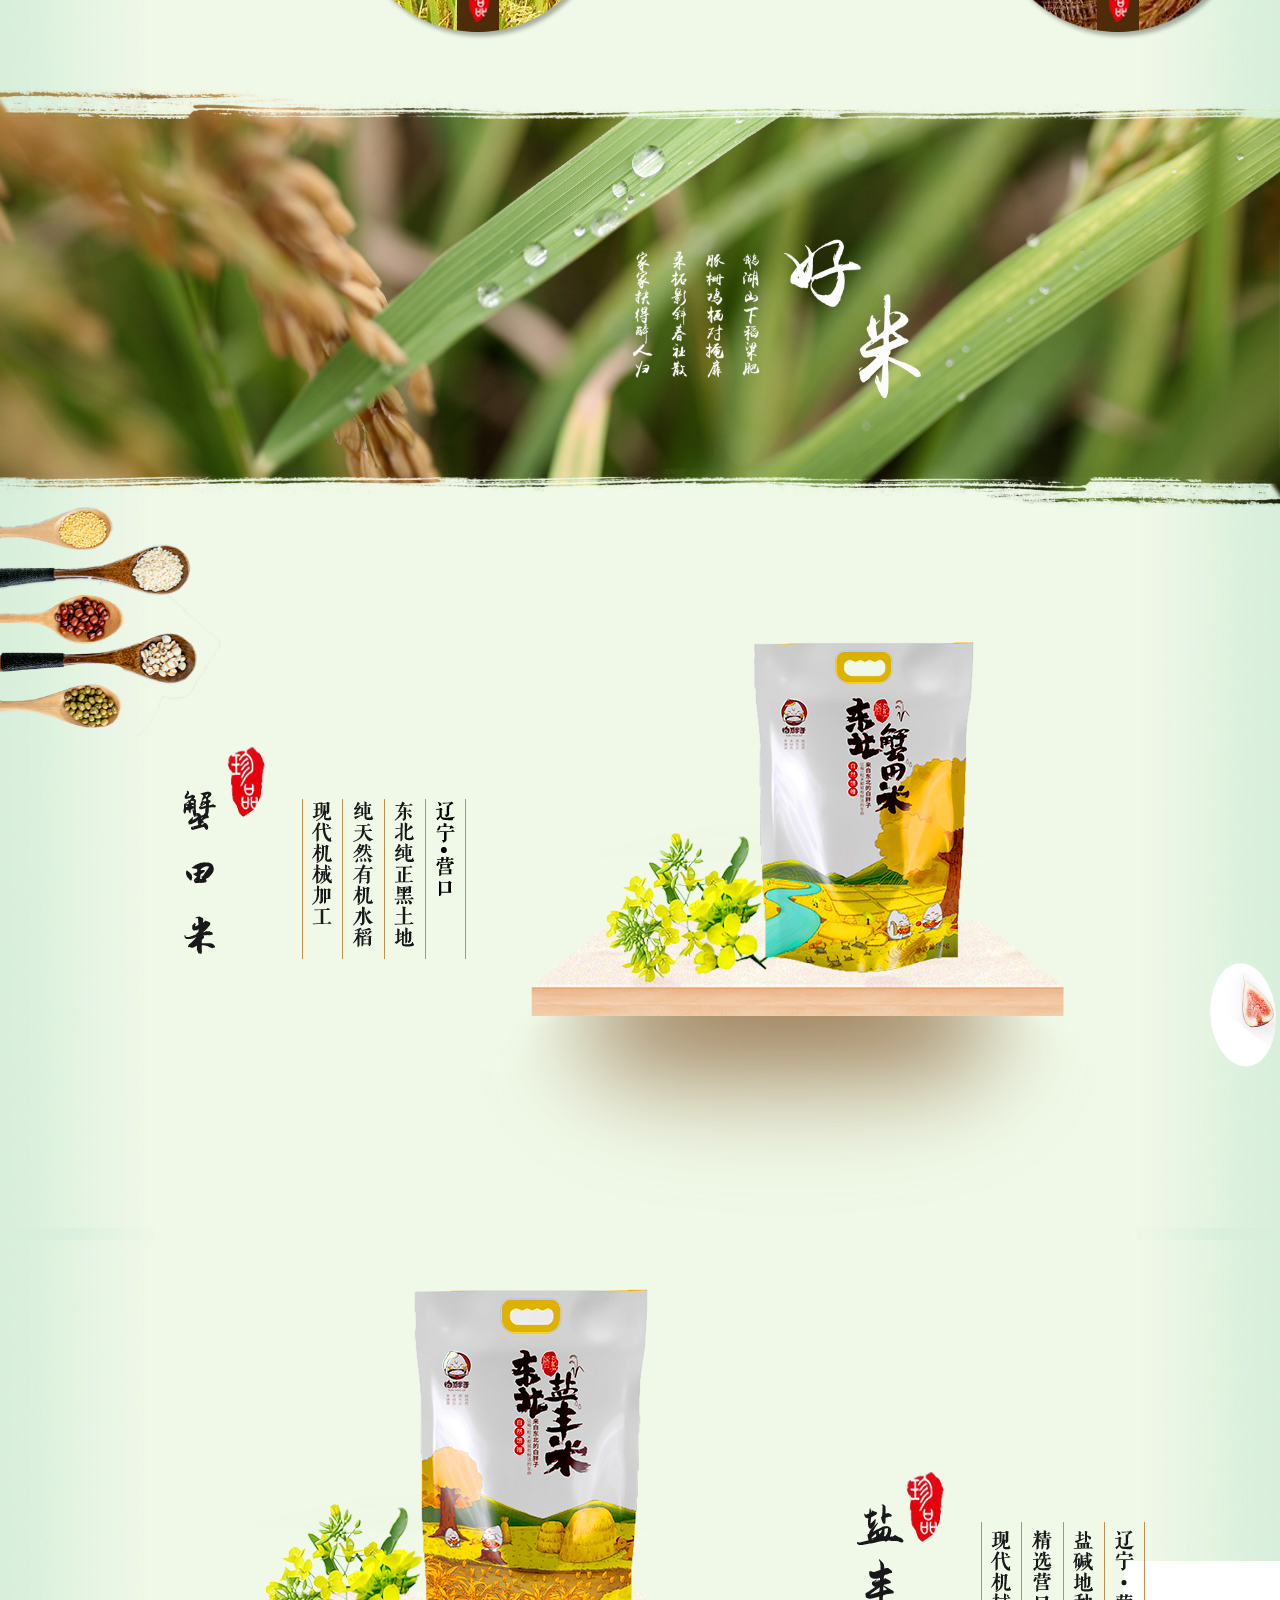
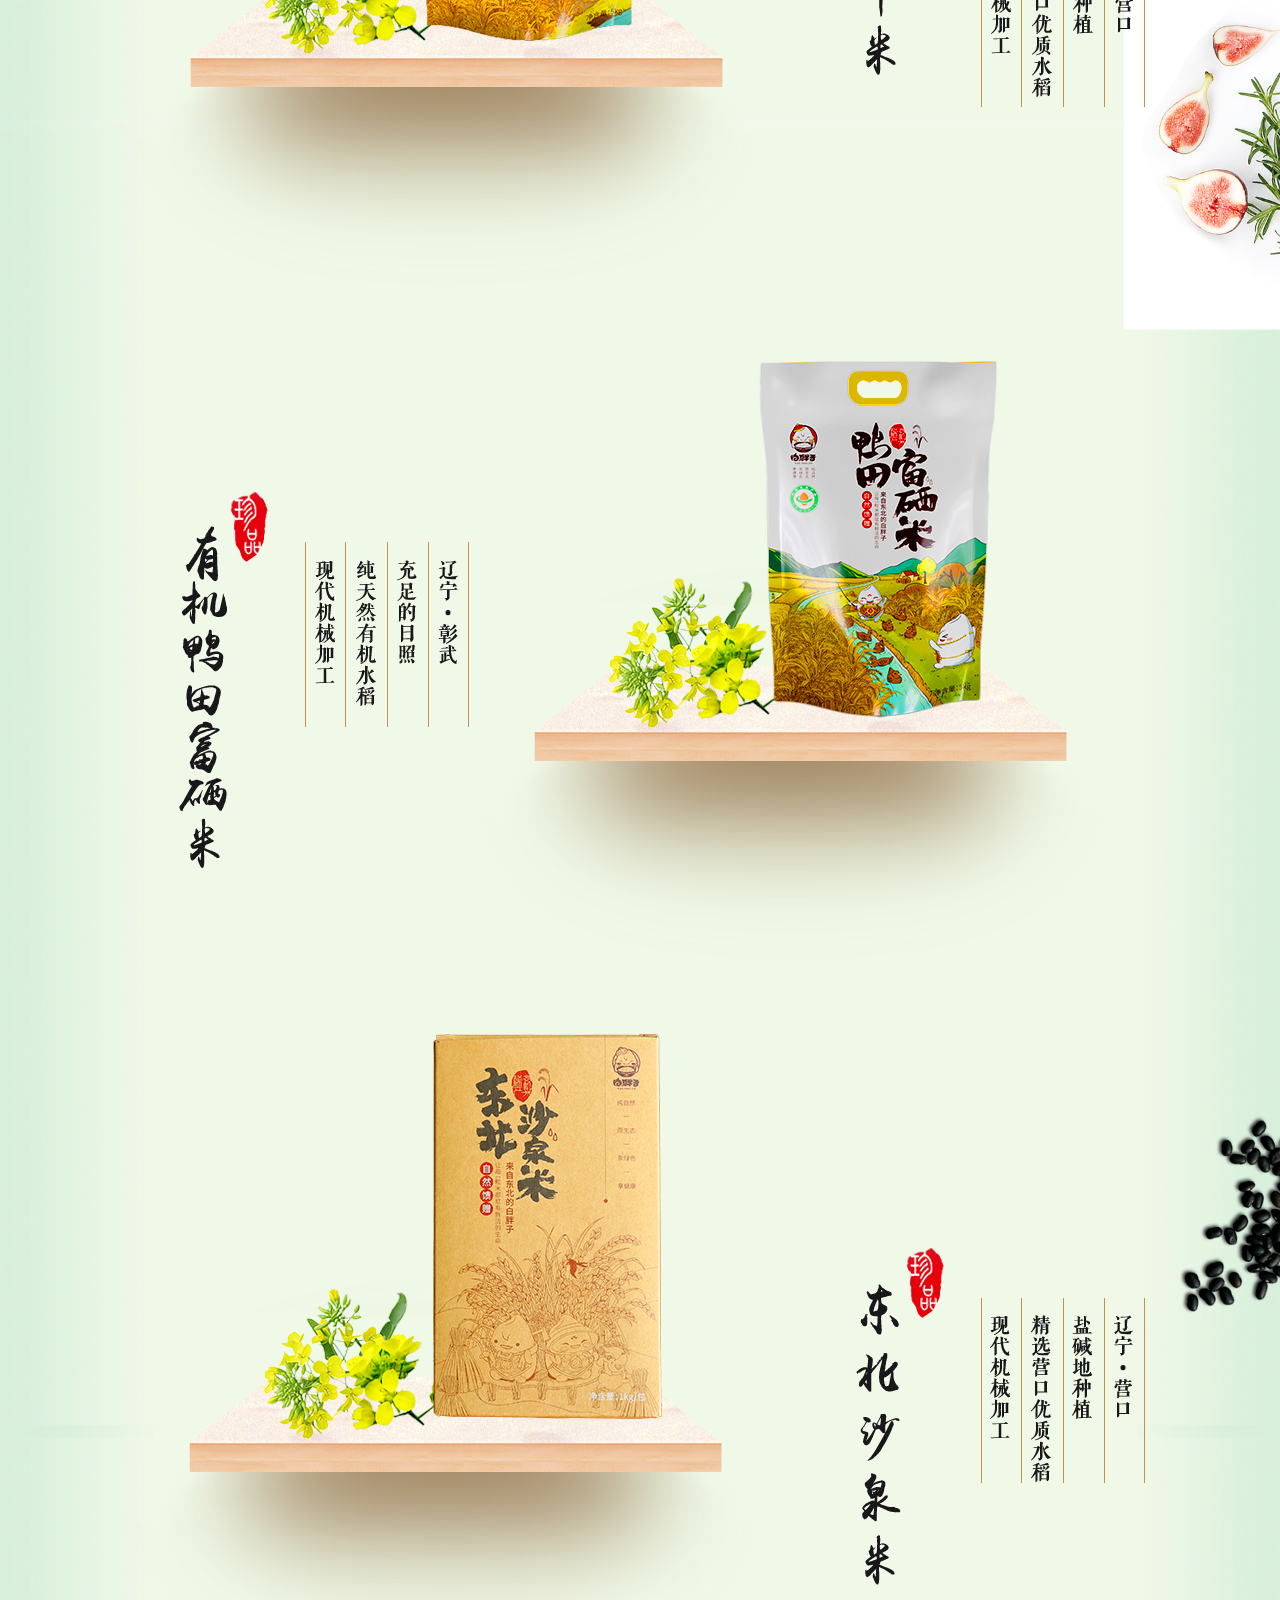
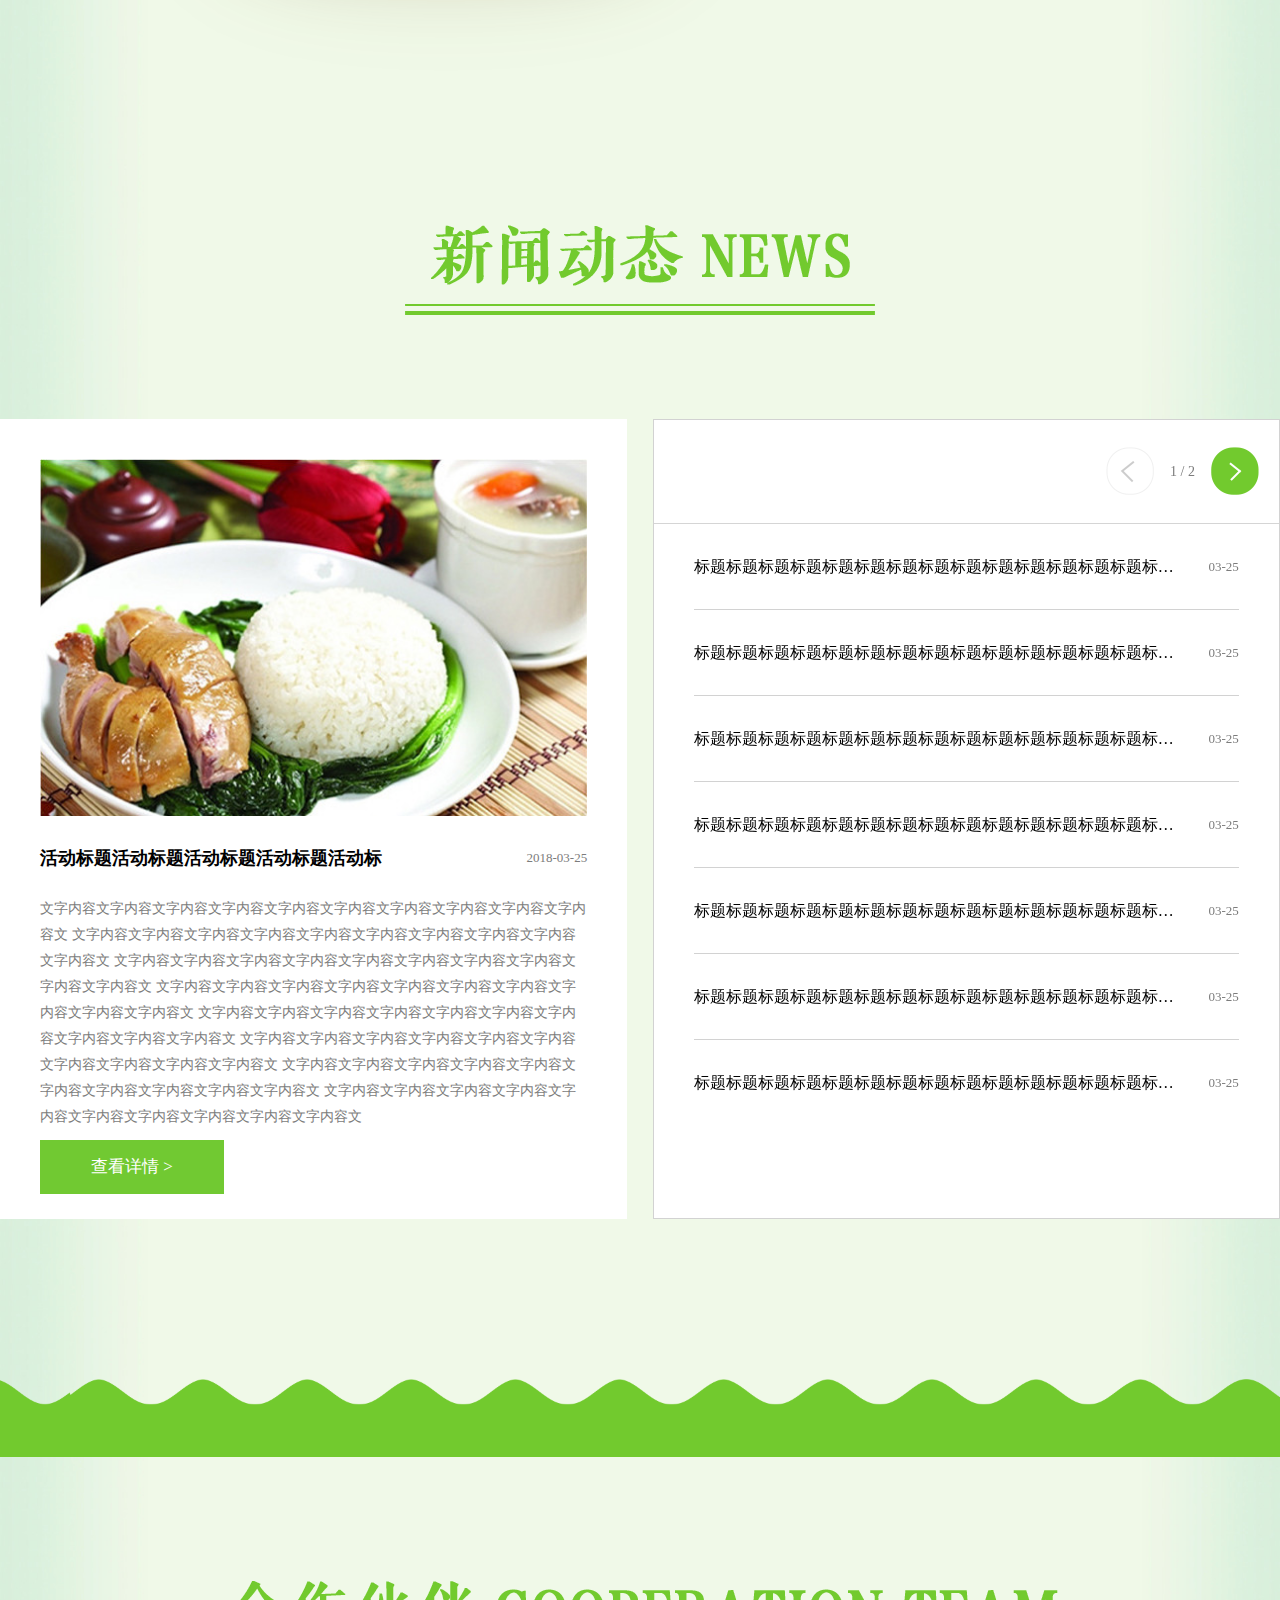
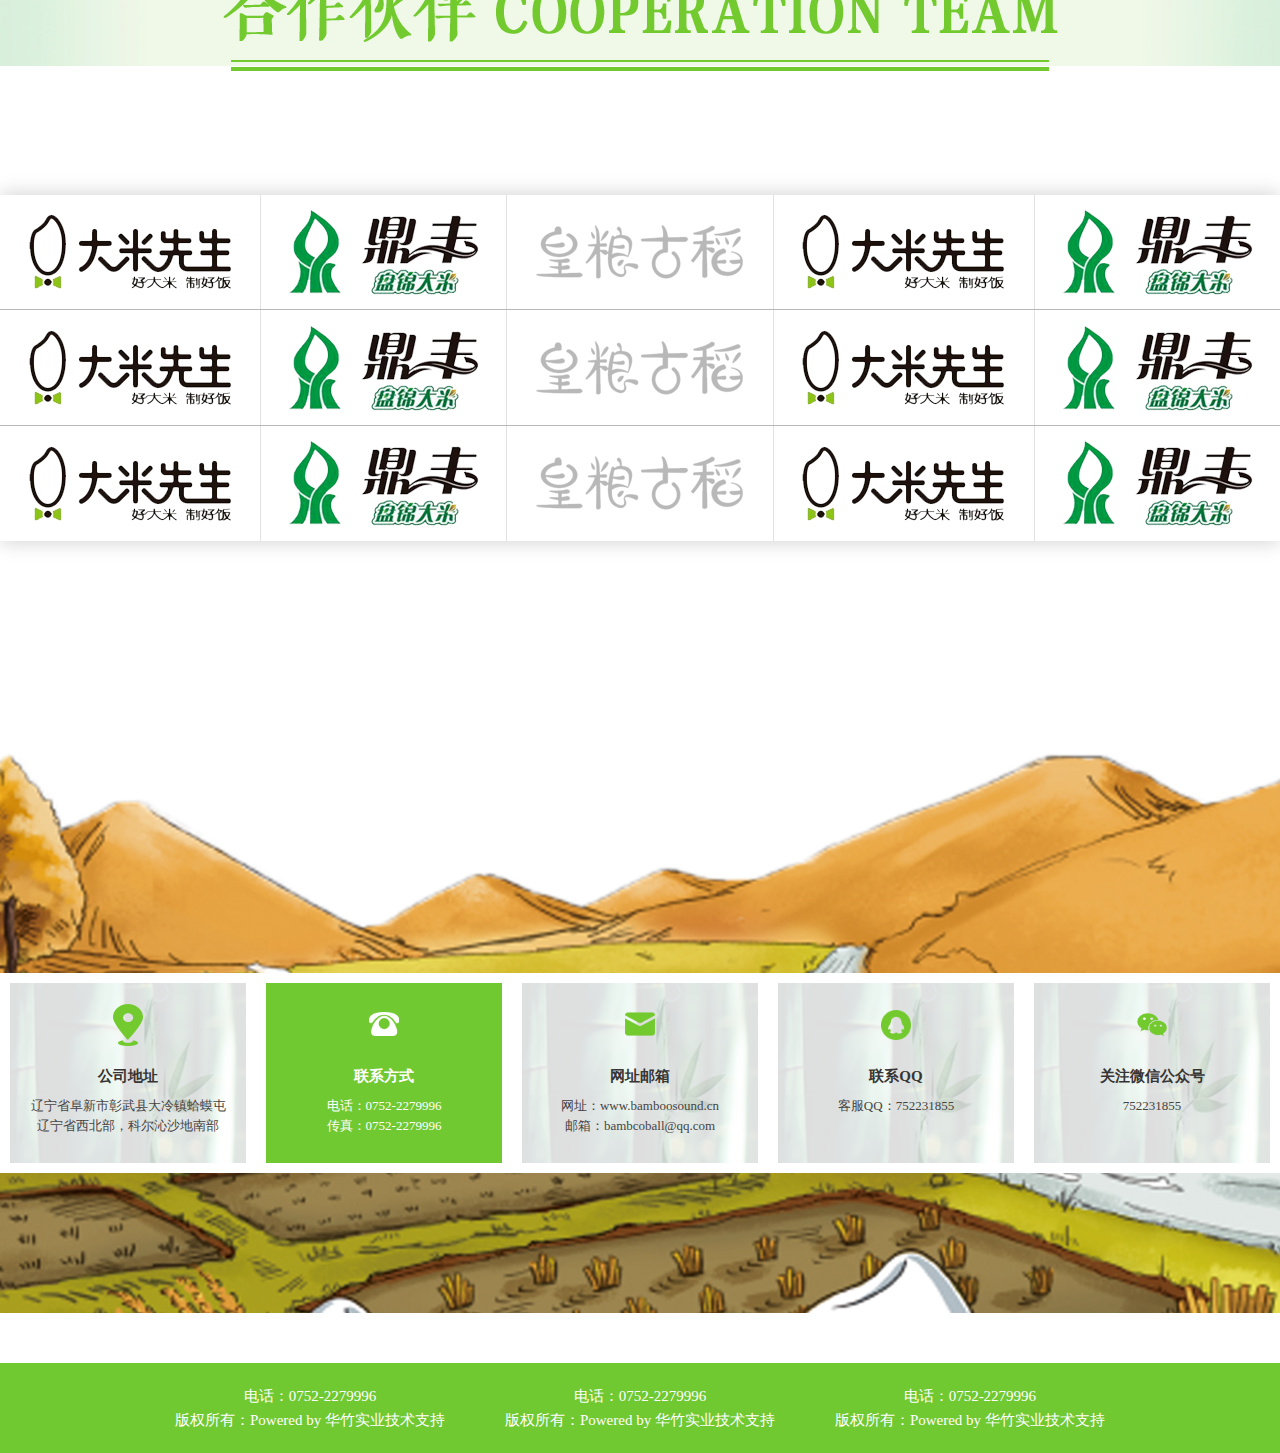
==== commit 41af53b8: "第二页完成一半" ====
--- a/index.html
+++ b/index.html
@@ -62,12 +62,8 @@
 				<div class="top_carousel">
 					<div class="swiper-container swiper-container1">
 						<div class="swiper-wrapper">
-							<div class="swiper-slide">
-								<img src="images/home/slide01.jpg"/>
-							</div>
-							<div class="swiper-slide">
-								<img src="images/home/slide02.jpg"/>
-							</div>
+							<div class="swiper-slide" style="background: url(images/home/slide01.jpg) no-repeat center center;"></div>
+							<div class="swiper-slide" style="background: url(images/home/slide02.jpg) no-repeat center center;"></div>
 						</div>
 						<div class="swiper-pagination swiper-pagination1"></div>
 					</div>
--- a/css/common.css
+++ b/css/common.css
@@ -18,7 +18,7 @@
     opacity: 0.85;
 }
 .static_width {
-	width:1288px;
+	width:1280px;
 	margin:0 auto;
 }
 .pull_left {
@@ -117,7 +117,7 @@
 }
 .wrapper_bg {
 	width:100%;
-	background: url(../images/common/cont_bg.jpg) no-repeat center;
+	background: url(../images/home/cont_bg.jpg) no-repeat center;
 	background-size: 100%;
 }
 .main_content {
--- a/css/index.css
+++ b/css/index.css
@@ -5,6 +5,7 @@
 }
 .swiper-container1 {
 	width:100%;
+	height: 100%;
 }
 .top_carousel .swiper-pagination1 {
 	bottom:30px;
